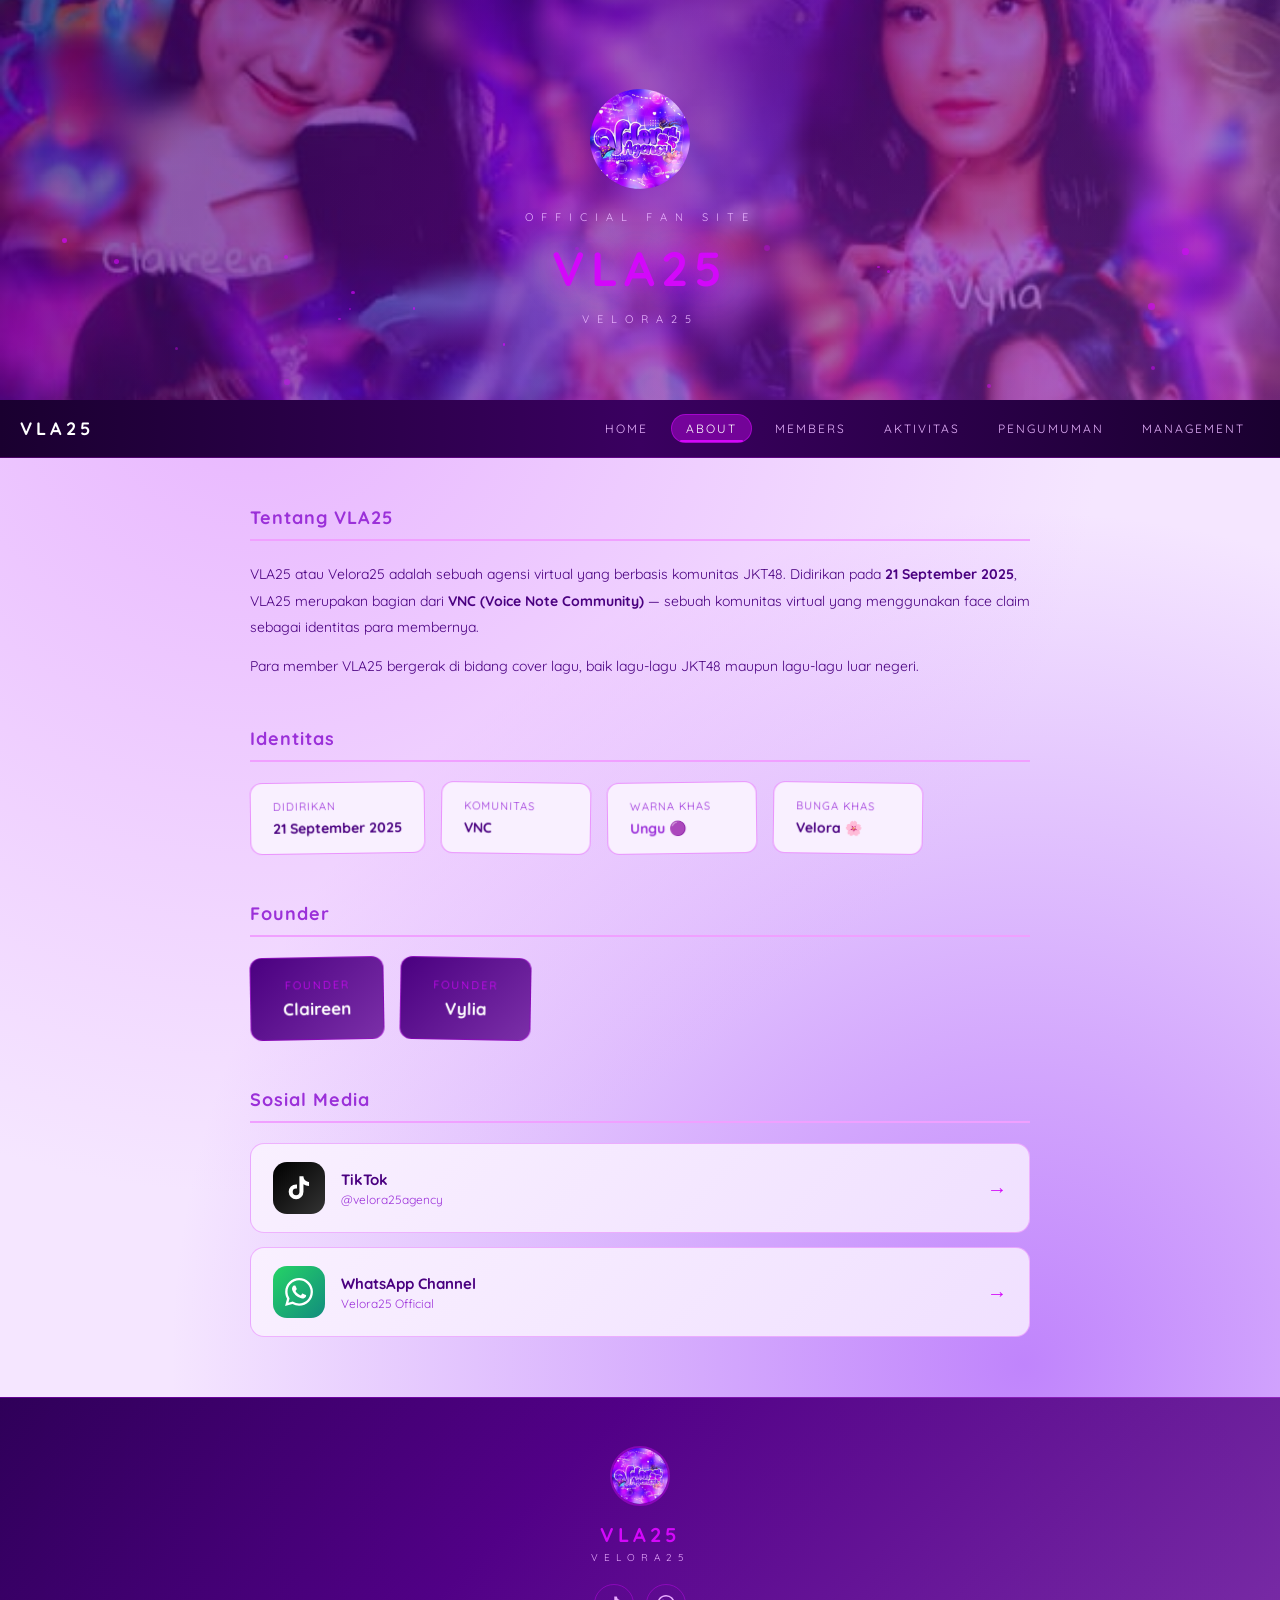
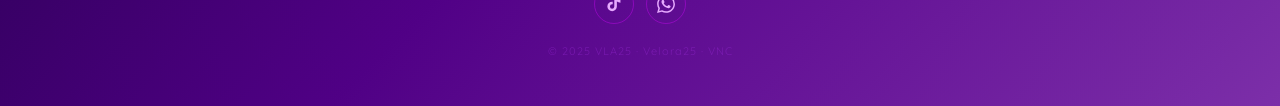
==== about.html @ 869cf531 "au ah" ====
<!DOCTYPE html>
<html lang="id">
<head>
  <title>About - VLA25</title>
  <meta name="viewport" content="width=device-width, initial-scale=1.0">
  <meta name="description" content="Tentang VLA25 (Velora25) — agensi virtual JKT48 yang berdiri sejak 21 September 2025 di bawah VNC (Voice Note Community).">
  <meta name="keywords" content="VLA25, Velora25, VNC, virtual agency, JKT48, fan site, cover lagu">
  <meta name="author" content="VLA25">
  <meta property="og:type" content="website">
  <meta property="og:site_name" content="VLA25">
  <meta property="og:title" content="About - VLA25">
  <meta property="og:description" content="Tentang VLA25 (Velora25) — agensi virtual JKT48 yang berdiri sejak 21 September 2025 di bawah VNC (Voice Note Community).">
  <meta property="og:url" content="https://velora25.netlify.app/about.html">
  <meta property="og:image" content="https://velora25.netlify.app/logo.jpeg">
  <meta name="twitter:card" content="summary">
  <meta name="twitter:title" content="About - VLA25">
  <meta name="twitter:description" content="Tentang VLA25 (Velora25) — agensi virtual JKT48 yang berdiri sejak 21 September 2025 di bawah VNC (Voice Note Community).">
  <meta name="twitter:image" content="https://velora25.netlify.app/logo.jpeg">
  <link rel="icon" type="image/jpeg" href="logo.jpeg">
  <link rel="apple-touch-icon" href="logo.jpeg">
  <link rel="preconnect" href="https://fonts.googleapis.com">
  <link href="https://fonts.googleapis.com/css2?family=Quicksand:wght@400;600;700&display=swap" rel="stylesheet">
  <link rel="stylesheet" href="animations.css">

  <style>
    *, *::before, *::after { box-sizing: border-box; margin: 0; padding: 0; }

    body {
      background-color: #f5e6ff;
      background-image:
        radial-gradient(circle at 20% 20%, #e8b4ff 0%, transparent 50%),
        radial-gradient(circle at 80% 80%, #c084fc 0%, transparent 50%);
      color: #4a0080;
      font-family: 'Quicksand', Arial, sans-serif;
      min-height: 100vh;
    }

    /* ══ HEADER ══ */
    .header {
      min-height: 400px;
      background: linear-gradient(135deg, #2d005799 0%, #4a008099 40%, #7b2fa899 100%), url('header-mobile.jpeg') center/cover no-repeat;
      text-align: center;
      display: flex;
      flex-direction: column;
      align-items: center;
      justify-content: center;
      padding: 60px 20px 40px;
      position: relative;
      overflow: hidden;
    }
    .header::before {
      content: '';
      position: absolute;
      top: -50%; left: -50%;
      width: 200%; height: 200%;
      background: radial-gradient(circle, #d308fa22 0%, transparent 60%);
      animation: shimmer 4s ease-in-out infinite;
      pointer-events: none;
    }
    @keyframes shimmer {
      0%, 100% { transform: translate(0, 0); }
      50%       { transform: translate(10%, 10%); }
    }
    .header-logo {
      width: 100px; height: 100px;
      border-radius: 50%;
      object-fit: cover;
      margin-bottom: 15px;
      animation: logoPulse 3s ease-in-out infinite;
      position: relative; z-index: 1;
    }
    @keyframes logoPulse {
      0%, 100% { transform: scale(1);     box-shadow: 0 0 0 0 #d308fa44; }
      50%       { transform: scale(1.06); box-shadow: 0 0 0 14px #d308fa00; }
    }
    .header .sub-judul {
      color: #e8b4ff;
      letter-spacing: 8px;
      font-size: 11px;
      margin: 6px 0;
      position: relative; z-index: 1;
    }
    .header h1 {
      color: #d308fa;
      letter-spacing: 6px;
      font-size: 48px;
      font-weight: 700;
      text-shadow: 0 0 20px #d308fa88, 0 0 40px #d308fa44;
      animation: titleGlow 2.5s ease-in-out infinite alternate;
      margin: 8px 0;
      position: relative; z-index: 1;
    }
    @keyframes titleGlow {
      from { text-shadow: 0 0 10px #d308fa66, 0 0 30px #d308fa33; }
      to   { text-shadow: 0 0 25px #d308facc, 0 0 60px #d308fa88; }
    }

    /* ══ NAVBAR ══ */
    .navbar {
      background: linear-gradient(90deg, #1a0030, #3a0060, #1a0030);
      display: flex;
      justify-content: center;
      padding: 0 20px;
      border-bottom: 1px solid #d308fa44;
      position: sticky;
      top: 0;
      z-index: 100;
    }
    .nav-inner {
      max-width: 1440px;
      width: 100%;
      display: flex;
      align-items: center;
      justify-content: space-between;
      padding: 14px 0;
    }
    .nav-brand {
      color: #ffffff;
      font-size: 18px;
      font-weight: 700;
      letter-spacing: 4px;
      text-decoration: none;
    }
    .nav-links {
      display: flex;
      gap: 8px;
      align-items: center;
    }
    .nav-links a {
      color: #e8b4ff;
      text-decoration: none;
      font-size: 12px;
      letter-spacing: 2px;
      text-transform: uppercase;
      padding: 6px 14px;
      border-radius: 20px;
      transition: all 0.3s;
      border: 1px solid transparent;
      position: relative;
    }
    .nav-links a::after {
      content: '';
      position: absolute;
      bottom: 0; left: 50%;
      width: 0; height: 2px;
      background: #d308fa;
      border-radius: 2px;
      transition: width 0.3s ease, left 0.3s ease;
    }
    .nav-links a:hover { color: #ffffff; background: #d308fa22; }
    .nav-links a:hover::after,
    .nav-links a.aktif::after { width: 80%; left: 10%; }
    .nav-links a.aktif {
      color: #ffffff;
      background: #d308fa66;
      border-color: #d308fa88;
    }
    .hamburger {
      display: none;
      background: none;
      border: none;
      cursor: pointer;
      padding: 4px;
    }
    .hamburger span {
      display: block;
      width: 24px; height: 2px;
      background: #e8b4ff;
      margin: 5px 0;
      transition: all 0.3s;
      border-radius: 2px;
    }
    .hamburger.terbuka span:nth-child(1) { transform: translateY(7px) rotate(45deg); }
    .hamburger.terbuka span:nth-child(2) { opacity: 0; transform: scaleX(0); }
    .hamburger.terbuka span:nth-child(3) { transform: translateY(-7px) rotate(-45deg); }

    /* ══ KONTEN ══ */
    .konten {
      max-width: 860px;
      margin: 48px auto;
      padding: 0 40px;
    }

    .section {
      margin-bottom: 48px;
    }

    .section h2 {
      color: #9b30d9;
      font-size: 18px;
      font-weight: 700;
      border-bottom: 2px solid #f0a0ff;
      padding-bottom: 10px;
      margin-bottom: 20px;
      letter-spacing: 1px;
    }

    .section p {
      line-height: 1.9;
      font-size: 14px;
      color: #4a0080;
      margin-bottom: 12px;
    }

    /* ── Info Box ── */
    .info-box {
      display: flex;
      gap: 16px;
      flex-wrap: wrap;
    }
    .info-item {
      background: #f9f0ff;
      border: 1px solid #d308fa66;
      border-radius: 12px;
      padding: 16px 22px;
      min-width: 150px;
      transition: transform 0.3s cubic-bezier(.22,.68,0,1.4), box-shadow 0.3s;
      will-change: transform;
    }
    .info-item:nth-child(odd)  { transform: rotate(-0.8deg); }
    .info-item:nth-child(even) { transform: rotate(0.8deg); }
    .info-item:hover {
      transform: rotate(0deg) scale(1.05) !important;
      box-shadow: 0 8px 24px #d308fa22;
    }
    .info-item .label {
      font-size: 11px;
      color: #9b30d9;
      letter-spacing: 1px;
      text-transform: uppercase;
      margin-bottom: 6px;
    }
    .info-item .value {
      font-size: 14px;
      color: #4a0080;
      font-weight: 700;
    }

    /* ── Founder ── */
    .founder-grid {
      display: flex;
      gap: 16px;
      flex-wrap: wrap;
    }
    .founder-card {
      background: linear-gradient(135deg, #4a0080, #7b2fa8);
      border: 1px solid #d308fa66;
      border-radius: 12px;
      padding: 20px 32px;
      text-align: center;
      color: #f0a0ff;
      transition: transform 0.3s cubic-bezier(.22,.68,0,1.4), box-shadow 0.3s;
      will-change: transform;
    }
    .founder-card:nth-child(odd)  { transform: rotate(-1deg); }
    .founder-card:nth-child(even) { transform: rotate(1deg); }
    .founder-card:hover {
      transform: rotate(0deg) scale(1.05) !important;
      box-shadow: 0 8px 28px #d308fa44;
    }
    .founder-card .jabatan {
      font-size: 11px;
      letter-spacing: 2px;
      text-transform: uppercase;
      color: #d308fa;
      margin-bottom: 6px;
    }
    .founder-card .nama {
      font-size: 17px;
      font-weight: 700;
      color: #fff;
    }

    /* ── Sosmed ── */
    .sosmed-box {
      display: flex;
      flex-direction: column;
      gap: 14px;
    }
    .sosmed-card {
      display: flex;
      align-items: center;
      gap: 16px;
      background: linear-gradient(135deg, #f9f0ff, #f0e0ff);
      border: 1px solid #d308fa44;
      border-radius: 14px;
      padding: 18px 22px;
      text-decoration: none;
      transition: transform 0.3s cubic-bezier(.22,.68,0,1.4),
                  border-color 0.3s, box-shadow 0.3s;
    }
    .sosmed-card:hover {
      transform: translateX(6px);
      border-color: #d308fa88;
      box-shadow: 0 6px 20px #d308fa22;
    }
    .sosmed-icon {
      width: 52px; height: 52px;
      border-radius: 14px;
      background: linear-gradient(135deg, #000, #333);
      display: flex; align-items: center; justify-content: center;
      color: #fff;
      flex-shrink: 0;
    }
    .sosmed-info { flex: 1; }
    .sosmed-nama {
      font-size: 15px;
      font-weight: 700;
      color: #4a0080;
      margin-bottom: 3px;
    }
    .sosmed-handle {
      font-size: 12px;
      color: #9b30d9;
    }
    .sosmed-arrow {
      font-size: 20px;
      color: #d308fa;
      font-weight: bold;
      transition: transform 0.3s ease;
    }
    .sosmed-card:hover .sosmed-arrow { transform: translateX(4px); }

    /* ══ FOOTER ══ */
    footer {
      background: linear-gradient(135deg, #2d0057 0%, #4a0080 40%, #7b2fa8 100%);
      text-align: center;
      padding: 48px 20px;
      margin-top: 60px;
      position: relative;
      overflow: hidden;
      border-top: 1px solid #d308fa44;
    }
    footer::before {
      content: '';
      position: absolute;
      top: -50%; left: -50%;
      width: 200%; height: 200%;
      background: radial-gradient(circle, #d308fa11 0%, transparent 60%);
      pointer-events: none;
    }
    .footer-logo {
      width: 60px; height: 60px;
      border-radius: 50%;
      object-fit: cover;
      margin-bottom: 12px;
      border: 2px solid #d308fa66;
    }
    .footer-nama { color: #d308fa; font-size: 20px; font-weight: 700; letter-spacing: 4px; margin-bottom: 4px; }
    .footer-sub  { color: #e8b4ff; font-size: 10px; letter-spacing: 6px; margin-bottom: 20px; }
    .footer-sosmed { display: flex; justify-content: center; gap: 12px; margin-bottom: 20px; }
    .footer-sosmed a {
      display: flex; align-items: center; justify-content: center;
      width: 40px; height: 40px;
      border-radius: 50%;
      border: 1px solid #d308fa66;
      color: #e8b4ff;
      text-decoration: none;
      transition: all 0.3s;
    }
    .footer-sosmed a:hover {
      background: #d308fa33;
      border-color: #d308fa;
      color: #fff;
      transform: translateY(-3px);
    }
    .footer-copy { color: #9b30d966; font-size: 11px; letter-spacing: 1px; }

    /* ══ MOBILE ══ */
    @media (max-width: 768px) {
      .header { width: 100vw !important; height: 100vw !important; min-height: unset !important; max-height: 100vw !important; overflow: hidden !important; box-sizing: border-box !important; padding: 12px 16px !important; }
      .header img[src="logo.jpeg"] { width: 55px !important; height: 55px !important; margin-bottom: 4px !important; }
      .header h1 { font-size: 22px !important; letter-spacing: 3px !important; margin: 2px 0 !important; }
      .header .sub-judul { font-size: 8px !important; letter-spacing: 4px !important; margin: 2px 0 !important; }
      .header a { font-size: 10px !important; margin-bottom: 4px !important; }
      .header h1 { font-size: 36px; }
      .hamburger { display: block; }
      .nav-links {
        display: none;
        flex-direction: column;
        gap: 0;
        width: 100%;
        max-height: 0;
        overflow: hidden;
        opacity: 0;
        transition: max-height 0.35s cubic-bezier(.4,0,.2,1), opacity 0.3s;
      }
      .nav-links.aktif { display: flex; max-height: 400px; opacity: 1; }
      .nav-links a {
        border-radius: 0;
        border-bottom: 1px solid #d308fa22;
        padding: 12px 20px;
        width: 100%;
        text-align: center;
      }
      .nav-inner { flex-wrap: wrap; }
      .konten { padding: 0 20px; margin: 28px auto; }
      .info-item { min-width: calc(50% - 10px); transform: none !important; }
      .founder-card { flex: 1; min-width: 120px; transform: none !important; }
      .section h2 { font-size: 15px; }
      .section p  { font-size: 13px; }
      .sosmed-card { padding: 14px 16px; gap: 12px; }
      .sosmed-icon { width: 44px; height: 44px; border-radius: 12px; }
      .sosmed-nama { font-size: 14px; }
    }
  </style>
</head>
<body>

  <!-- HEADER -->
  <div class="header">
    <img src="logo.jpeg" alt="Logo VLA25" class="header-logo">
    <p class="sub-judul">OFFICIAL FAN SITE</p>
    <h1>VLA25</h1>
    <p class="sub-judul">VELORA25</p>
  </div>

  <!-- NAVBAR -->
  <nav class="navbar">
    <div class="nav-inner">
      <a href="index.html" class="nav-brand">VLA25</a>
      <button class="hamburger" aria-label="Menu" id="hamburger">
        <span></span><span></span><span></span>
      </button>
      <div class="nav-links" id="nav-links">
        <a href="index.html">Home</a>
        <a href="about.html">About</a>
        <a href="members.html">Members</a>
        <a href="aktivitas.html">Aktivitas</a>
        <a href="pengumuman.html">Pengumuman</a>
        <a href="management.html">Management</a>
      </div>
    </div>
  </nav>

  <!-- KONTEN -->
  <div class="konten">

    <div class="section">
      <h2>Tentang VLA25</h2>
      <p>
        VLA25 atau Velora25 adalah sebuah agensi virtual yang berbasis komunitas JKT48.
        Didirikan pada <strong>21 September 2025</strong>, VLA25 merupakan bagian dari
        <strong>VNC (Voice Note Community)</strong> — sebuah komunitas virtual yang
        menggunakan face claim sebagai identitas para membernya.
      </p>
      <p>
        Para member VLA25 bergerak di bidang cover lagu, baik lagu-lagu JKT48
        maupun lagu-lagu luar negeri.
      </p>
    </div>

    <div class="section">
      <h2>Identitas</h2>
      <div class="info-box reveal-group">
        <div class="info-item reveal">
          <div class="label">Didirikan</div>
          <div class="value">21 September 2025</div>
        </div>
        <div class="info-item reveal">
          <div class="label">Komunitas</div>
          <div class="value">VNC</div>
        </div>
        <div class="info-item reveal">
          <div class="label">Warna Khas</div>
          <div class="value" style="color:#9b30d9;">Ungu 🟣</div>
        </div>
        <div class="info-item reveal">
          <div class="label">Bunga Khas</div>
          <div class="value">Velora 🌸</div>
        </div>
      </div>
    </div>

    <div class="section">
      <h2>Founder</h2>
      <div class="founder-grid reveal-group">
        <div class="founder-card reveal">
          <div class="jabatan">Founder</div>
          <div class="nama">Claireen</div>
        </div>
        <div class="founder-card reveal">
          <div class="jabatan">Founder</div>
          <div class="nama">Vylia</div>
        </div>
      </div>
    </div>

    <div class="section">
      <h2>Sosial Media</h2>
      <div class="sosmed-box reveal-group">
        <a href="https://www.tiktok.com/@velora25agency?is_from_webapp=1&sender_device=pc" target="_blank" class="sosmed-card reveal">
          <div class="sosmed-icon">
            <svg width="28" height="28" viewBox="0 0 24 24" fill="currentColor">
              <path d="M19.59 6.69a4.83 4.83 0 01-3.77-4.25V2h-3.45v13.67a2.89 2.89 0 01-2.88 2.5 2.89 2.89 0 01-2.89-2.89 2.89 2.89 0 012.89-2.89c.28 0 .54.04.79.1V9.01a6.33 6.33 0 00-.79-.05 6.34 6.34 0 00-6.34 6.34 6.34 6.34 0 006.34 6.34 6.34 6.34 0 006.33-6.34V8.69a8.18 8.18 0 004.78 1.52V6.75a4.85 4.85 0 01-1.01-.06z"/>
            </svg>
          </div>
          <div class="sosmed-info">
            <div class="sosmed-nama">TikTok</div>
            <div class="sosmed-handle">@velora25agency</div>
          </div>
          <div class="sosmed-arrow">→</div>
        </a>
        <a href="https://whatsapp.com/channel/0029Vb6IoDd2ER6mPn09Jt2e" target="_blank" class="sosmed-card reveal">
          <div class="sosmed-icon" style="background: linear-gradient(135deg, #25d366, #128c7e);">
            <svg width="28" height="28" viewBox="0 0 24 24" fill="currentColor">
              <path d="M17.472 14.382c-.297-.149-1.758-.867-2.03-.967-.273-.099-.471-.148-.67.15-.197.297-.767.966-.94 1.164-.173.199-.347.223-.644.075-.297-.15-1.255-.463-2.39-1.475-.883-.788-1.48-1.761-1.653-2.059-.173-.297-.018-.458.13-.606.134-.133.298-.347.446-.52.149-.174.198-.298.298-.497.099-.198.05-.371-.025-.52-.075-.149-.669-1.612-.916-2.207-.242-.579-.487-.5-.669-.51-.173-.008-.371-.01-.57-.01-.198 0-.52.074-.792.372-.272.297-1.04 1.016-1.04 2.479 0 1.462 1.065 2.875 1.213 3.074.149.198 2.096 3.2 5.077 4.487.709.306 1.262.489 1.694.625.712.227 1.36.195 1.871.118.571-.085 1.758-.719 2.006-1.413.248-.694.248-1.289.173-1.413-.074-.124-.272-.198-.57-.347m-5.421 7.403h-.004a9.87 9.87 0 01-5.031-1.378l-.361-.214-3.741.982.998-3.648-.235-.374a9.86 9.86 0 01-1.51-5.26c.001-5.45 4.436-9.884 9.888-9.884 2.64 0 5.122 1.03 6.988 2.898a9.825 9.825 0 012.893 6.994c-.003 5.45-4.437 9.884-9.885 9.884m8.413-18.297A11.815 11.815 0 0012.05 0C5.495 0 .16 5.335.157 11.892c0 2.096.547 4.142 1.588 5.945L.057 24l6.305-1.654a11.882 11.882 0 005.683 1.448h.005c6.554 0 11.89-5.335 11.893-11.893a11.821 11.821 0 00-3.48-8.413Z"/>
            </svg>
          </div>
          <div class="sosmed-info">
            <div class="sosmed-nama">WhatsApp Channel</div>
            <div class="sosmed-handle">Velora25 Official</div>
          </div>
          <div class="sosmed-arrow">→</div>
        </a>
      </div>
    </div>

  </div>

  <!-- FOOTER -->
  <footer>
    <img src="logo.jpeg" alt="Logo VLA25" class="footer-logo">
    <div class="footer-nama">VLA25</div>
    <div class="footer-sub">VELORA25</div>
    <div class="footer-sosmed">
      <a href="https://www.tiktok.com/@velora25agency" target="_blank" title="TikTok">
        <svg width="18" height="18" viewBox="0 0 24 24" fill="currentColor">
          <path d="M19.59 6.69a4.83 4.83 0 01-3.77-4.25V2h-3.45v13.67a2.89 2.89 0 01-2.88 2.5 2.89 2.89 0 01-2.89-2.89 2.89 2.89 0 012.89-2.89c.28 0 .54.04.79.1V9.01a6.33 6.33 0 00-.79-.05 6.34 6.34 0 00-6.34 6.34 6.34 6.34 0 006.34 6.34 6.34 6.34 0 006.33-6.34V8.69a8.18 8.18 0 004.78 1.52V6.75a4.85 4.85 0 01-1.01-.06z"/>
        </svg>
      </a>
      <a href="https://whatsapp.com/channel/0029Vb6IoDd2ER6mPn09Jt2e" target="_blank" title="WhatsApp">
        <svg width="18" height="18" viewBox="0 0 24 24" fill="currentColor">
          <path d="M17.472 14.382c-.297-.149-1.758-.867-2.03-.967-.273-.099-.471-.148-.67.15-.197.297-.767.966-.94 1.164-.173.199-.347.223-.644.075-.297-.15-1.255-.463-2.39-1.475-.883-.788-1.48-1.761-1.653-2.059-.173-.297-.018-.458.13-.606.134-.133.298-.347.446-.52.149-.174.198-.298.298-.497.099-.198.05-.371-.025-.52-.075-.149-.669-1.612-.916-2.207-.242-.579-.487-.5-.669-.51-.173-.008-.371-.01-.57-.01-.198 0-.52.074-.792.372-.272.297-1.04 1.016-1.04 2.479 0 1.462 1.065 2.875 1.213 3.074.149.198 2.096 3.2 5.077 4.487.709.306 1.262.489 1.694.625.712.227 1.36.195 1.871.118.571-.085 1.758-.719 2.006-1.413.248-.694.248-1.289.173-1.413-.074-.124-.272-.198-.57-.347m-5.421 7.403h-.004a9.87 9.87 0 01-5.031-1.378l-.361-.214-3.741.982.998-3.648-.235-.374a9.86 9.86 0 01-1.51-5.26c.001-5.45 4.436-9.884 9.888-9.884 2.64 0 5.122 1.03 6.988 2.898a9.825 9.825 0 012.893 6.994c-.003 5.45-4.437 9.884-9.885 9.884m8.413-18.297A11.815 11.815 0 0012.05 0C5.495 0 .16 5.335.157 11.892c0 2.096.547 4.142 1.588 5.945L.057 24l6.305-1.654a11.882 11.882 0 005.683 1.448h.005c6.554 0 11.89-5.335 11.893-11.893a11.821 11.821 0 00-3.48-8.413Z"/>
        </svg>
      </a>
    </div>
    <div class="footer-copy">© 2025 VLA25 · Velora25 · VNC</div>
  </footer>

  <script src="animations.js"></script>
</body>
</html>
---- animations.css ----
/* =============================================
   VLA25 — ANIMATIONS.CSS
   Semua animasi terpusat di sini
   ============================================= */

/* ── PAGE TRANSITION ── */
body {
  animation: pageFadeIn 0.4s ease both;
}
@keyframes pageFadeIn {
  from { opacity: 0; transform: translateY(8px); }
  to   { opacity: 1; transform: translateY(0); }
}
body.page-exit {
  animation: pageFadeOut 0.25s ease forwards;
  pointer-events: none;
}
@keyframes pageFadeOut {
  from { opacity: 1; transform: translateY(0); }
  to   { opacity: 0; transform: translateY(-8px); }
}

/* ── HEADER: LOGO PULSE + TITLE GLOW ── */
.header-logo {
  animation: logoPulse 3s ease-in-out infinite;
  transform-origin: center;
}
@keyframes logoPulse {
  0%, 100% { transform: scale(1);      box-shadow: 0 0 0 0 #d308fa44; }
  50%       { transform: scale(1.06);  box-shadow: 0 0 0 14px #d308fa00; }
}

.header h1 {
  animation: titleGlow 2.5s ease-in-out infinite alternate;
}
@keyframes titleGlow {
  from { text-shadow: 0 0 10px #d308fa66, 0 0 30px #d308fa33; }
  to   { text-shadow: 0 0 25px #d308facc, 0 0 60px #d308fa88, 0 0 90px #d308fa44; }
}

/* ── FLOATING PARTICLES DI HEADER ── */
.particle {
  position: absolute;
  border-radius: 50%;
  background: #d308fa;
  pointer-events: none;
  opacity: 0;
  animation: floatParticle linear infinite;
}
@keyframes floatParticle {
  0%   { opacity: 0;    transform: translateY(0)      scale(0.5); }
  10%  { opacity: 0.6; }
  90%  { opacity: 0.3; }
  100% { opacity: 0;    transform: translateY(-120px) scale(1.2); }
}

/* ── SCROLL-TRIGGERED FADE IN (via IntersectionObserver) ── */
.reveal {
  opacity: 0;
  transform: translateY(28px);
  transition: opacity 0.55s cubic-bezier(.22,.68,0,1.2),
              transform 0.55s cubic-bezier(.22,.68,0,1.2);
}
.reveal.visible {
  opacity: 1;
  transform: translateY(0);
}
/* Stagger untuk anak-anak dalam .reveal-group */
.reveal-group .reveal:nth-child(1)  { transition-delay: 0.00s; }
.reveal-group .reveal:nth-child(2)  { transition-delay: 0.07s; }
.reveal-group .reveal:nth-child(3)  { transition-delay: 0.14s; }
.reveal-group .reveal:nth-child(4)  { transition-delay: 0.21s; }
.reveal-group .reveal:nth-child(5)  { transition-delay: 0.28s; }
.reveal-group .reveal:nth-child(6)  { transition-delay: 0.35s; }
.reveal-group .reveal:nth-child(7)  { transition-delay: 0.42s; }
.reveal-group .reveal:nth-child(8)  { transition-delay: 0.49s; }
.reveal-group .reveal:nth-child(9)  { transition-delay: 0.56s; }
.reveal-group .reveal:nth-child(10) { transition-delay: 0.63s; }
.reveal-group .reveal:nth-child(n+11) { transition-delay: 0.70s; }

/* ── NAVBAR LINK UNDERLINE SLIDE ── */
.nav-links a {
  position: relative;
}
.nav-links a::after {
  content: '';
  position: absolute;
  bottom: 0; left: 50%;
  width: 0; height: 2px;
  background: #d308fa;
  border-radius: 2px;
  transition: width 0.3s ease, left 0.3s ease;
}
.nav-links a:hover::after,
.nav-links a.aktif::after {
  width: 80%; left: 10%;
}

/* ── HAMBURGER → X TRANSFORM ── */
.hamburger.terbuka span:nth-child(1) {
  transform: translateY(7px) rotate(45deg);
}
.hamburger.terbuka span:nth-child(2) {
  opacity: 0; transform: scaleX(0);
}
.hamburger.terbuka span:nth-child(3) {
  transform: translateY(-7px) rotate(-45deg);
}

/* ── MOBILE NAV SLIDE DOWN ── */
.nav-links {
  transition: max-height 0.35s cubic-bezier(.4,0,.2,1),
              opacity 0.3s ease;
}
@media (max-width: 600px) {
  .nav-links {
    max-height: 0;
    overflow: hidden;
    opacity: 0;
    display: flex !important; /* override display:none */
  }
  .nav-links.aktif {
    max-height: 400px;
    opacity: 1;
  }
}

/* ── RIPPLE EFFECT PADA TOMBOL ── */
.tombol, .tombol-more, .filter-btn {
  position: relative;
  overflow: hidden;
}
.ripple {
  position: absolute;
  border-radius: 50%;
  background: rgba(255,255,255,0.35);
  transform: scale(0);
  animation: rippleAnim 0.55s linear;
  pointer-events: none;
}
@keyframes rippleAnim {
  to { transform: scale(4); opacity: 0; }
}

/* ── KARTU HOVER LIFT (lebih mulus) ── */
.kartu, .kartu-mgmt, .kartu-pengumuman,
.kartu-spotlight, .polaroid, .stat-box,
.founder-card, .info-item {
  transition: transform 0.3s cubic-bezier(.22,.68,0,1.4),
              box-shadow 0.3s ease;
  will-change: transform;
}

/* ── STATS COUNTER NUMBER ── */
.stat-num {
  transition: color 0.3s ease;
}

/* ── PROFIL BOX ENTRANCE ── */
.profil-box {
  animation: profilEntrance 0.5s cubic-bezier(.22,.68,0,1.2) both;
}
@keyframes profilEntrance {
  from { opacity: 0; transform: scale(0.94) translateY(20px); }
  to   { opacity: 1; transform: scale(1) translateY(0); }
}

/* ── FOTO PROFIL REVEAL ── */
.foto-placeholder img, .foto-placeholder {
  transition: transform 0.4s cubic-bezier(.22,.68,0,1.4);
}
.foto-placeholder:hover img,
.foto-placeholder:hover {
  transform: scale(1.07);
}

/* ── BADGE SHIMMER ── */
.badge {
  background: linear-gradient(90deg, #4a0080, #7b30c8, #4a0080);
  background-size: 200% auto;
  animation: badgeShimmer 2.5s linear infinite;
}
@keyframes badgeShimmer {
  from { background-position: 0% center; }
  to   { background-position: 200% center; }
}

/* ── POLAROID WIGGLE ON HOVER ── */
.polaroid:hover {
  animation: polaroidWiggle 0.3s ease;
}
@keyframes polaroidWiggle {
  0%   { transform: rotate(0deg) scale(1.05); }
  25%  { transform: rotate(-1.5deg) scale(1.05); }
  75%  { transform: rotate(1.5deg) scale(1.05); }
  100% { transform: rotate(0deg) scale(1.05); }
}

/* ── PENGUMUMAN KARTU SLIDE IN ── */
.kartu-pengumuman {
  transition: transform 0.35s cubic-bezier(.22,.68,0,1.4),
              box-shadow 0.3s ease,
              border-color 0.3s ease;
}
.kartu-pengumuman:hover {
  border-color: #d308fa88 !important;
}

/* ── TOMBOL MORE PULSE ── */
.tombol-more {
  animation: tombolPulse 2s ease-in-out infinite;
}
@keyframes tombolPulse {
  0%, 100% { box-shadow: 0 4px 15px #d308fa33; }
  50%       { box-shadow: 0 4px 25px #d308fa77; }
}
.tombol-more:hover {
  animation: none;
  transform: translateY(-2px);
  box-shadow: 0 8px 25px #d308fa66 !important;
}

/* ── SHIMMER HEADER LEBIH KUAT ── */
.header::after {
  content: '';
  position: absolute;
  top: 0; left: -100%;
  width: 60%; height: 100%;
  background: linear-gradient(90deg, transparent, #ffffff0a, transparent);
  animation: headerSweep 4s ease-in-out infinite;
  pointer-events: none;
}
@keyframes headerSweep {
  0%   { left: -60%; }
  100% { left: 160%; }
}

/* ── GARIS HIERARKI MANAGEMENT ANIMATE ── */
.garis {
  animation: garisGrow 0.6s ease both;
  transform-origin: top;
}
@keyframes garisGrow {
  from { transform: scaleY(0); }
  to   { transform: scaleY(1); }
}

/* ── SEARCH INPUT FOCUS GLOW ── */
.search-input:focus {
  box-shadow: 0 0 0 3px #d308fa33, 0 0 15px #d308fa22 !important;
  transform: scaleX(1.01);
}

/* ── FILTER BTN BOUNCE ── */
.filter-btn.aktif {
  animation: filterPop 0.3s cubic-bezier(.22,.68,0,1.4);
}
@keyframes filterPop {
  from { transform: scale(0.9); }
  to   { transform: scale(1); }
}

/* ── REDUCE MOTION (AKSESIBILITAS) ── */
@media (prefers-reduced-motion: reduce) {
  *, *::before, *::after {
    animation-duration: 0.01ms !important;
    transition-duration: 0.01ms !important;
  }
}

/* ── HEADER BANNER FOTO ── */
.header {
  background-image:
    linear-gradient(135deg, #2d005799 0%, #4a008099 40%, #7b2fa899 100%),
    url('banner-mobile.jpg');
  background-size: cover;
  background-position: center;
  background-repeat: no-repeat;
}
@media (min-width: 601px) {
  .header {
    background-image:
      linear-gradient(135deg, #2d005799 0%, #4a008099 40%, #7b2fa899 100%),
      url('banner.jpg');
    background-size: cover;
    background-position: center;
    background-repeat: no-repeat;
  }
}

/* ── LOADING SKELETON (PULSE) ── */
.skeleton {
  background: #e8d5f5;
  border-radius: 12px;
  position: relative;
  overflow: hidden;
  animation: skeletonPulse 1.4s ease-in-out infinite;
}
.skeleton.circle { border-radius: 50%; }
.skeleton.teks-panjang { height: 14px; width: 70%; border-radius: 8px; }
.skeleton.teks-pendek { height: 12px; width: 40%; border-radius: 8px; }
@keyframes skeletonPulse {
  0%, 100% { opacity: 1; }
  50% { opacity: 0.35; }
}
.skeleton:nth-child(2) { animation-delay: 0.15s; }
.skeleton:nth-child(3) { animation-delay: 0.30s; }
.skeleton:nth-child(4) { animation-delay: 0.45s; }
.skeleton:nth-child(5) { animation-delay: 0.60s; }
.skeleton:nth-child(6) { animation-delay: 0.75s; }

/* ── FOOTER ── */
.footer {
  background: linear-gradient(135deg, #2d0057 0%, #4a0080 40%, #7b2fa8 100%);
  text-align: center;
  padding: 40px 20px;
  margin-top: 60px;
  position: relative;
  overflow: hidden;
  border-top: 1px solid #d308fa44;
}
.footer::before {
  content: '';
  position: absolute;
  top: -50%; left: -50%;
  width: 200%; height: 200%;
  background: radial-gradient(circle, #d308fa11 0%, transparent 60%);
  pointer-events: none;
}
.footer-logo {
  width: 60px;
  height: 60px;
  border-radius: 50%;
  object-fit: cover;
  margin-bottom: 12px;
  border: 2px solid #d308fa66;
}
.footer-nama {
  color: #d308fa;
  font-size: 20px;
  font-weight: 700;
  letter-spacing: 4px;
  margin-bottom: 4px;
}
.footer-sub {
  color: #e8b4ff;
  font-size: 10px;
  letter-spacing: 6px;
  margin-bottom: 20px;
}
.footer-sosmed {
  display: flex;
  justify-content: center;
  gap: 12px;
  margin-bottom: 20px;
}
.footer-sosmed a {
  display: flex;
  align-items: center;
  justify-content: center;
  width: 40px;
  height: 40px;
  border-radius: 50%;
  border: 1px solid #d308fa66;
  color: #e8b4ff;
  text-decoration: none;
  font-size: 18px;
  transition: all 0.3s;
}
.footer-sosmed a:hover {
  background: #d308fa33;
  border-color: #d308fa;
  color: #fff;
  transform: translateY(-3px);
}
.footer-copy {
  color: #9b30d966;
  font-size: 11px;
  letter-spacing: 1px;
}
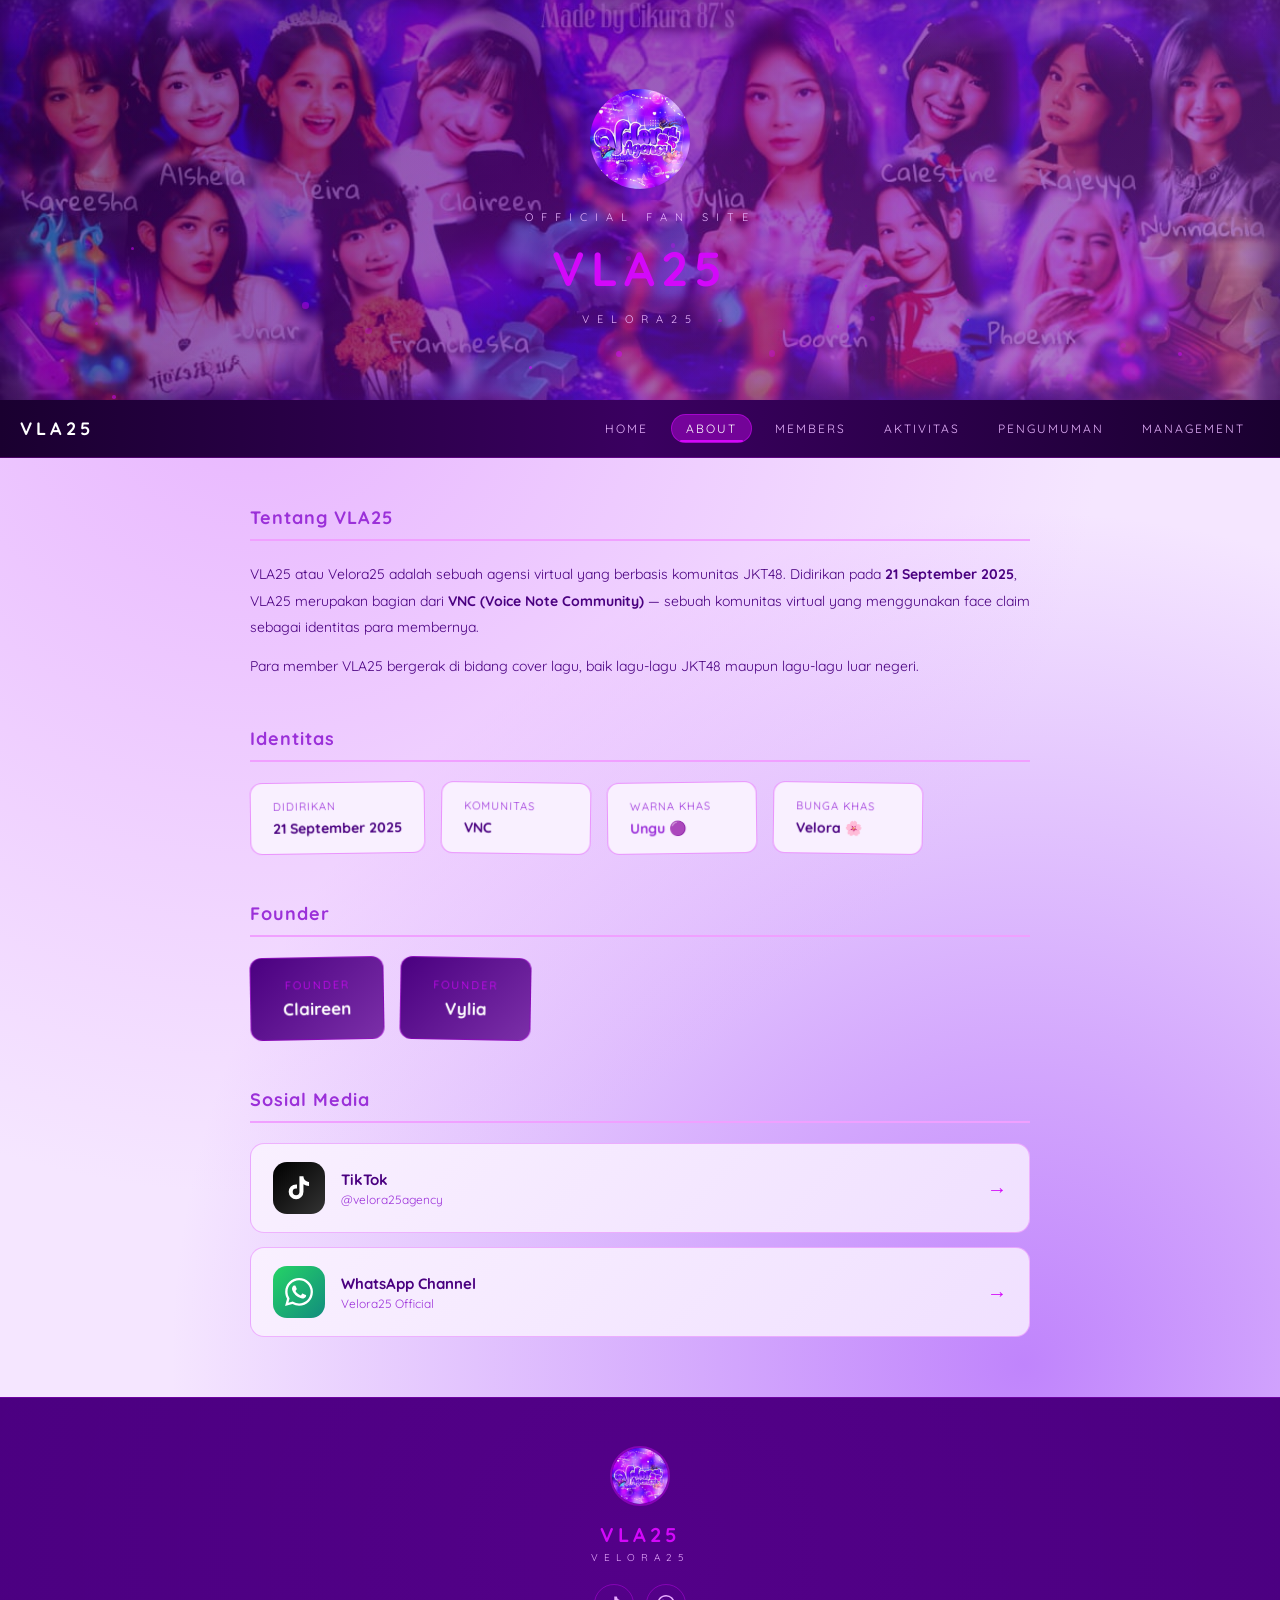
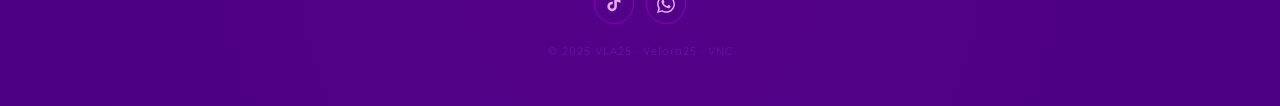
==== commit 0dced98a: "fix bug part 9999" ====
--- a/about.html
+++ b/about.html
@@ -37,8 +37,8 @@
 
     /* ══ HEADER ══ */
     .header {
-      min-height: 400px;
-      background: linear-gradient(135deg, #2d005799 0%, #4a008099 40%, #7b2fa899 100%), url('header-mobile.jpeg') center/cover no-repeat;
+      height: 400px;
+      background-color: #4a0080;
       text-align: center;
       display: flex;
       flex-direction: column;
@@ -323,7 +323,7 @@
 
     /* ══ FOOTER ══ */
     footer {
-      background: linear-gradient(135deg, #2d0057 0%, #4a0080 40%, #7b2fa8 100%);
+      background-color: #4a0080;
       text-align: center;
       padding: 48px 20px;
       margin-top: 60px;
@@ -368,11 +368,6 @@
 
     /* ══ MOBILE ══ */
     @media (max-width: 768px) {
-      .header { width: 100vw !important; height: 100vw !important; min-height: unset !important; max-height: 100vw !important; overflow: hidden !important; box-sizing: border-box !important; padding: 12px 16px !important; }
-      .header img[src="logo.jpeg"] { width: 55px !important; height: 55px !important; margin-bottom: 4px !important; }
-      .header h1 { font-size: 22px !important; letter-spacing: 3px !important; margin: 2px 0 !important; }
-      .header .sub-judul { font-size: 8px !important; letter-spacing: 4px !important; margin: 2px 0 !important; }
-      .header a { font-size: 10px !important; margin-bottom: 4px !important; }
       .header h1 { font-size: 36px; }
       .hamburger { display: block; }
       .nav-links {
--- a/animations.css
+++ b/animations.css
@@ -272,7 +272,7 @@
 .header {
   background-image:
     linear-gradient(135deg, #2d005799 0%, #4a008099 40%, #7b2fa899 100%),
-    url('banner-mobile.jpg');
+    url('header-mobile.jpeg');
   background-size: cover;
   background-position: center;
   background-repeat: no-repeat;
@@ -281,7 +281,7 @@
   .header {
     background-image:
       linear-gradient(135deg, #2d005799 0%, #4a008099 40%, #7b2fa899 100%),
-      url('banner.jpg');
+      url('header-dekstop.jpeg');
     background-size: cover;
     background-position: center;
     background-repeat: no-repeat;
@@ -377,4 +377,4 @@
   color: #9b30d966;
   font-size: 11px;
   letter-spacing: 1px;
-}
+}
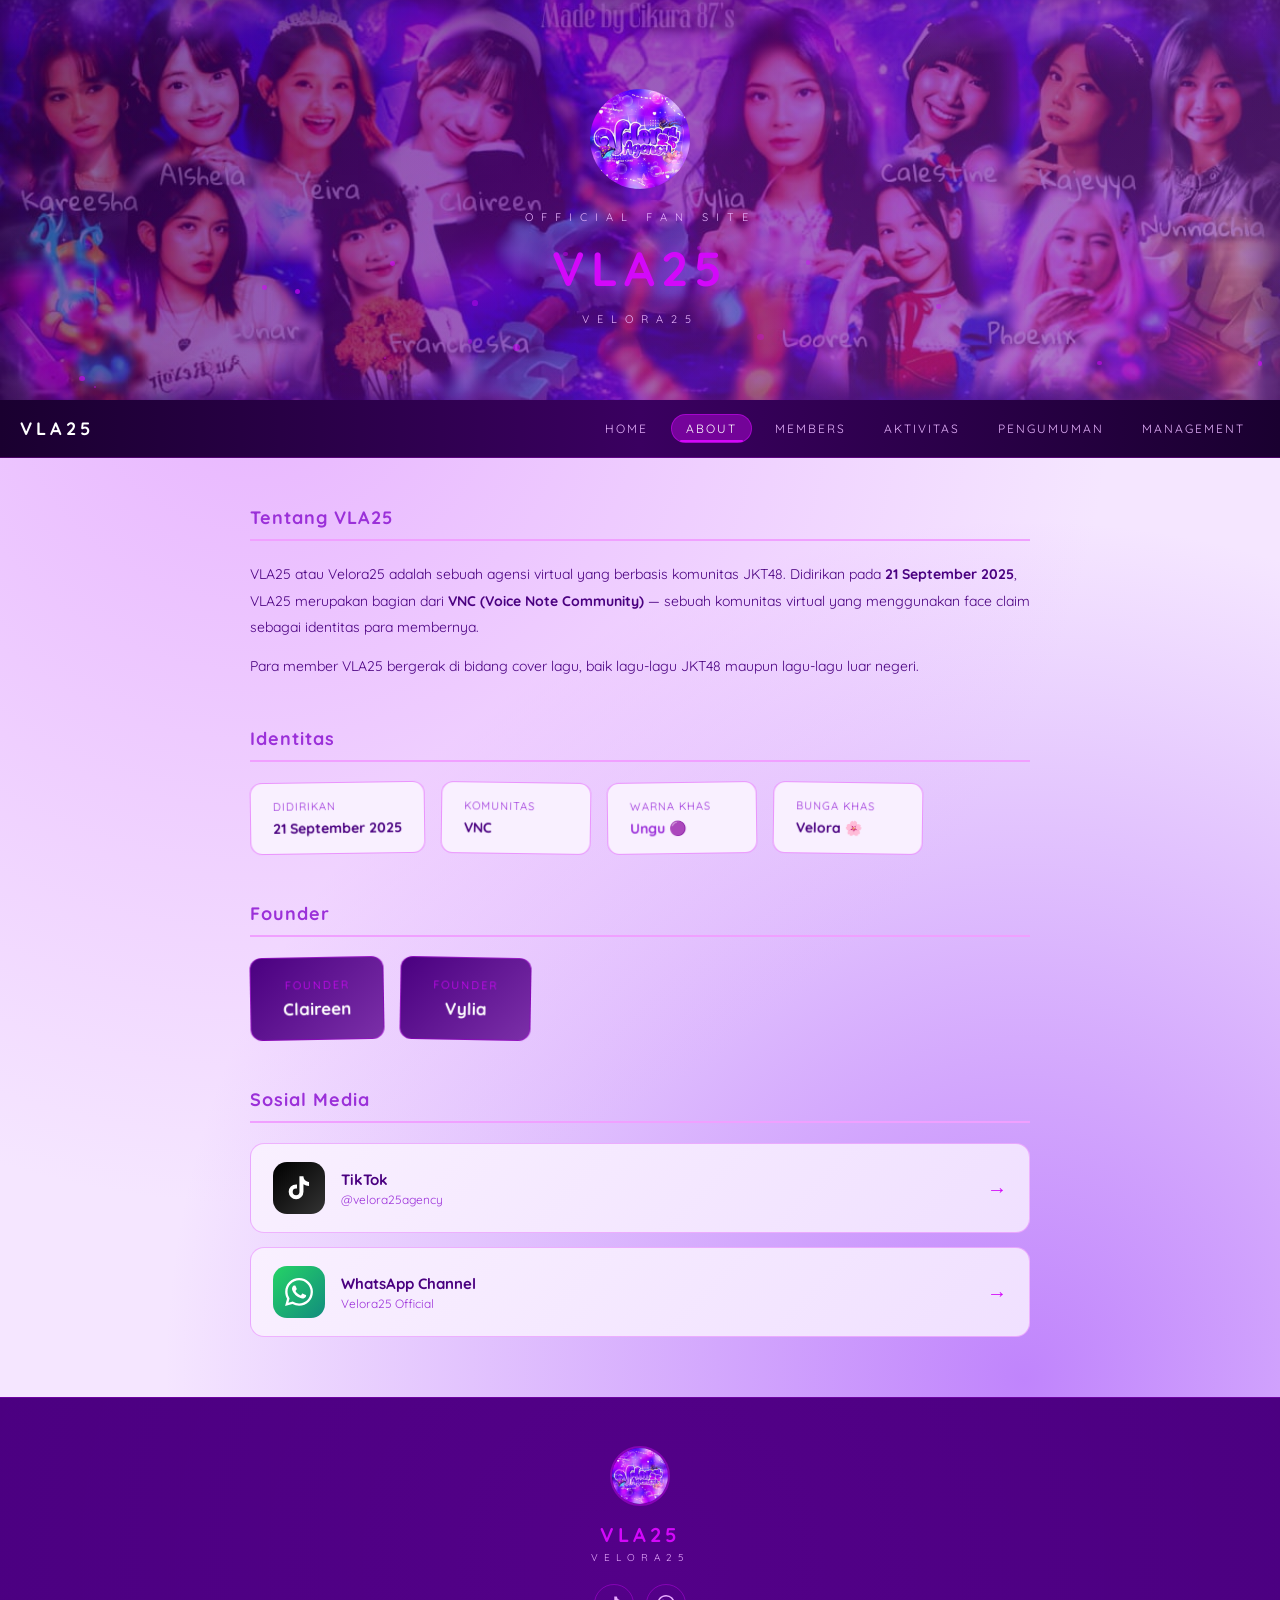
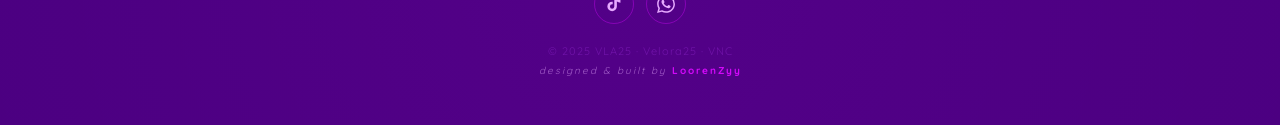
==== commit e0d96535: "jujjjj" ====
--- a/about.html
+++ b/about.html
@@ -531,6 +531,7 @@
       </a>
     </div>
     <div class="footer-copy">© 2025 VLA25 · Velora25 · VNC</div>
+  <p style="color: #e8b4ff88; font-size: 10px; letter-spacing: 2px; margin: 6px 0 0; font-style: italic;">designed & built by <span style="color: #d308fa; font-weight: 700; font-style: normal; letter-spacing: 2px;">LoorenZyy</span></p>
   </footer>
 
   <script src="animations.js"></script>
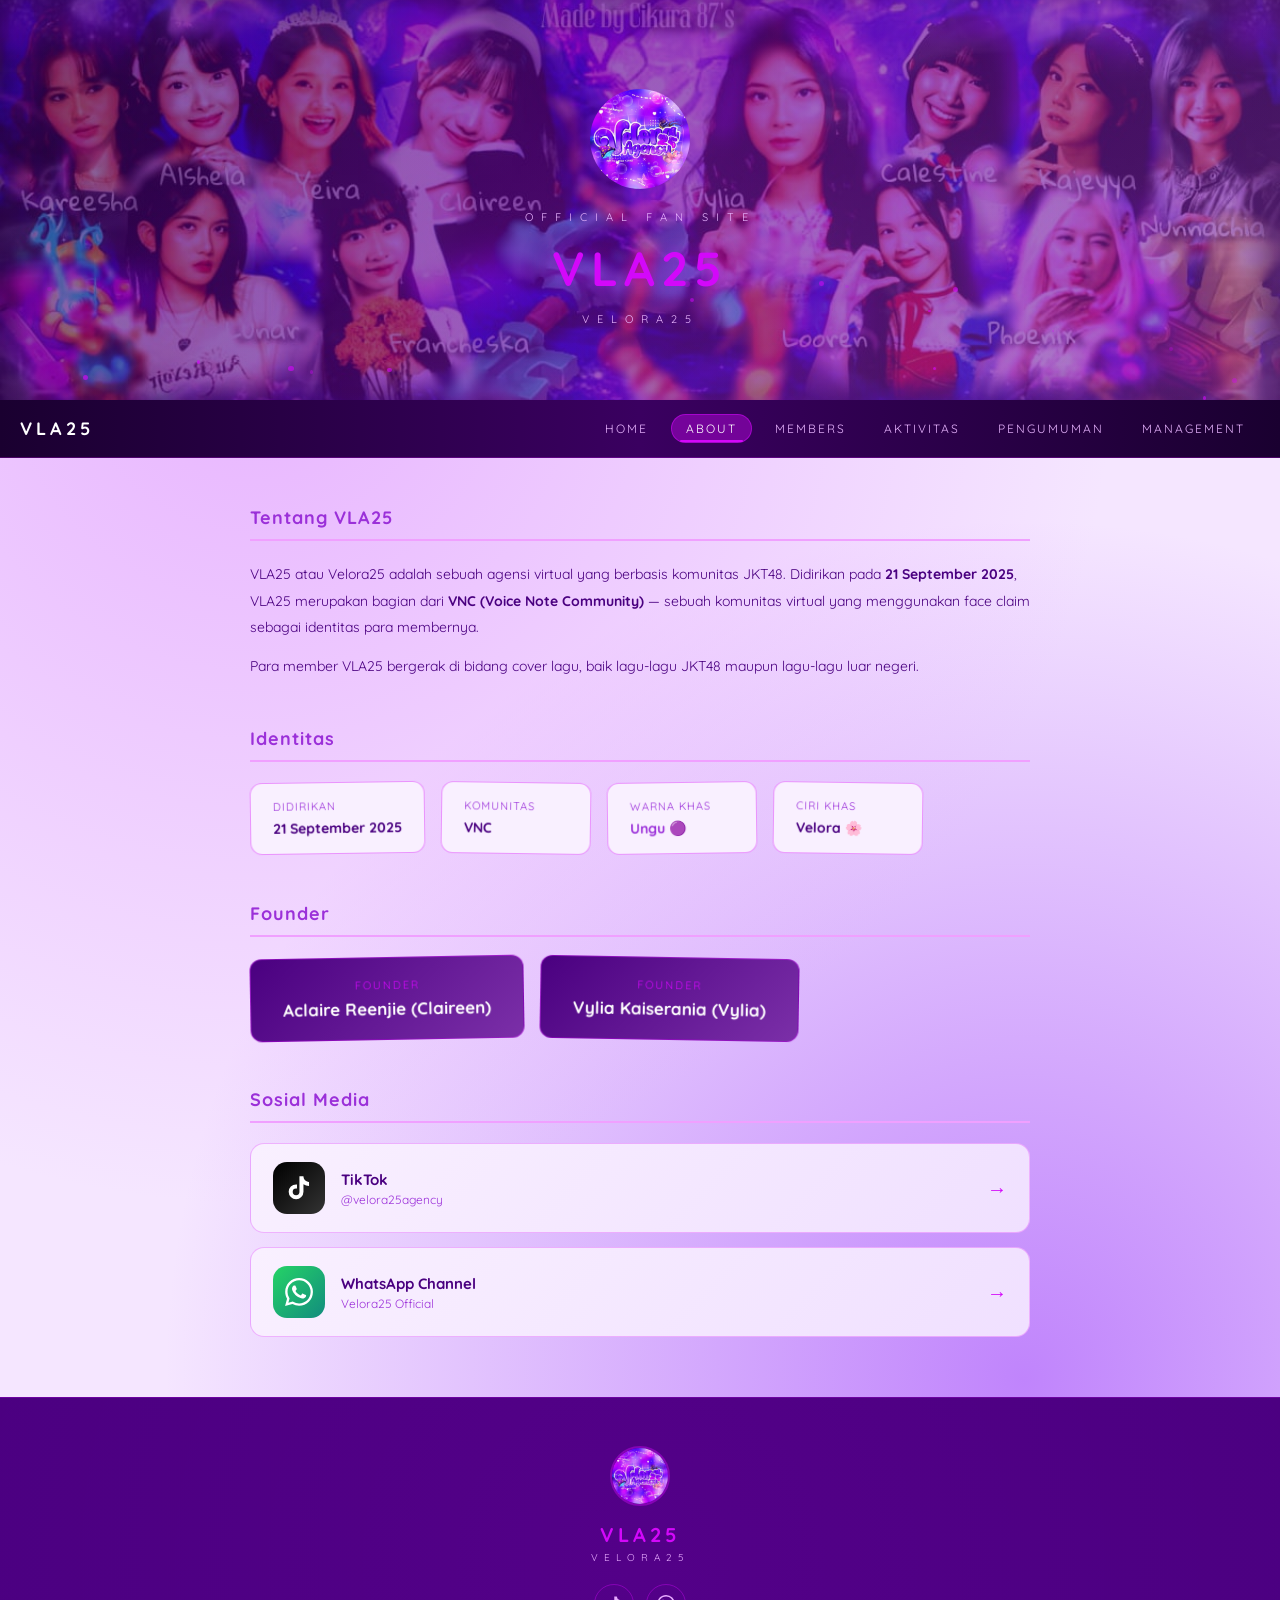
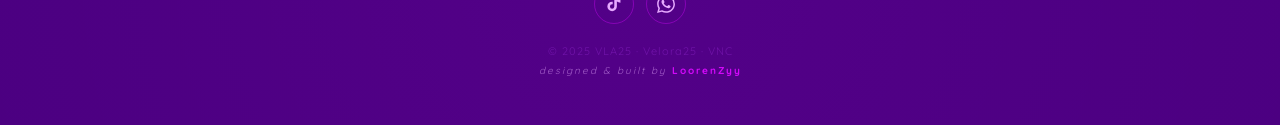
==== commit 230c54f6: "about" ====
--- a/about.html
+++ b/about.html
@@ -461,7 +461,7 @@
           <div class="value" style="color:#9b30d9;">Ungu 🟣</div>
         </div>
         <div class="info-item reveal">
-          <div class="label">Bunga Khas</div>
+          <div class="label">Ciri Khas</div>
           <div class="value">Velora 🌸</div>
         </div>
       </div>
@@ -472,11 +472,11 @@
       <div class="founder-grid reveal-group">
         <div class="founder-card reveal">
           <div class="jabatan">Founder</div>
-          <div class="nama">Claireen</div>
+          <div class="nama">Aclaire Reenjie (Claireen)</div>
         </div>
         <div class="founder-card reveal">
           <div class="jabatan">Founder</div>
-          <div class="nama">Vylia</div>
+          <div class="nama">Vylia Kaiserania (Vylia)</div>
         </div>
       </div>
     </div>
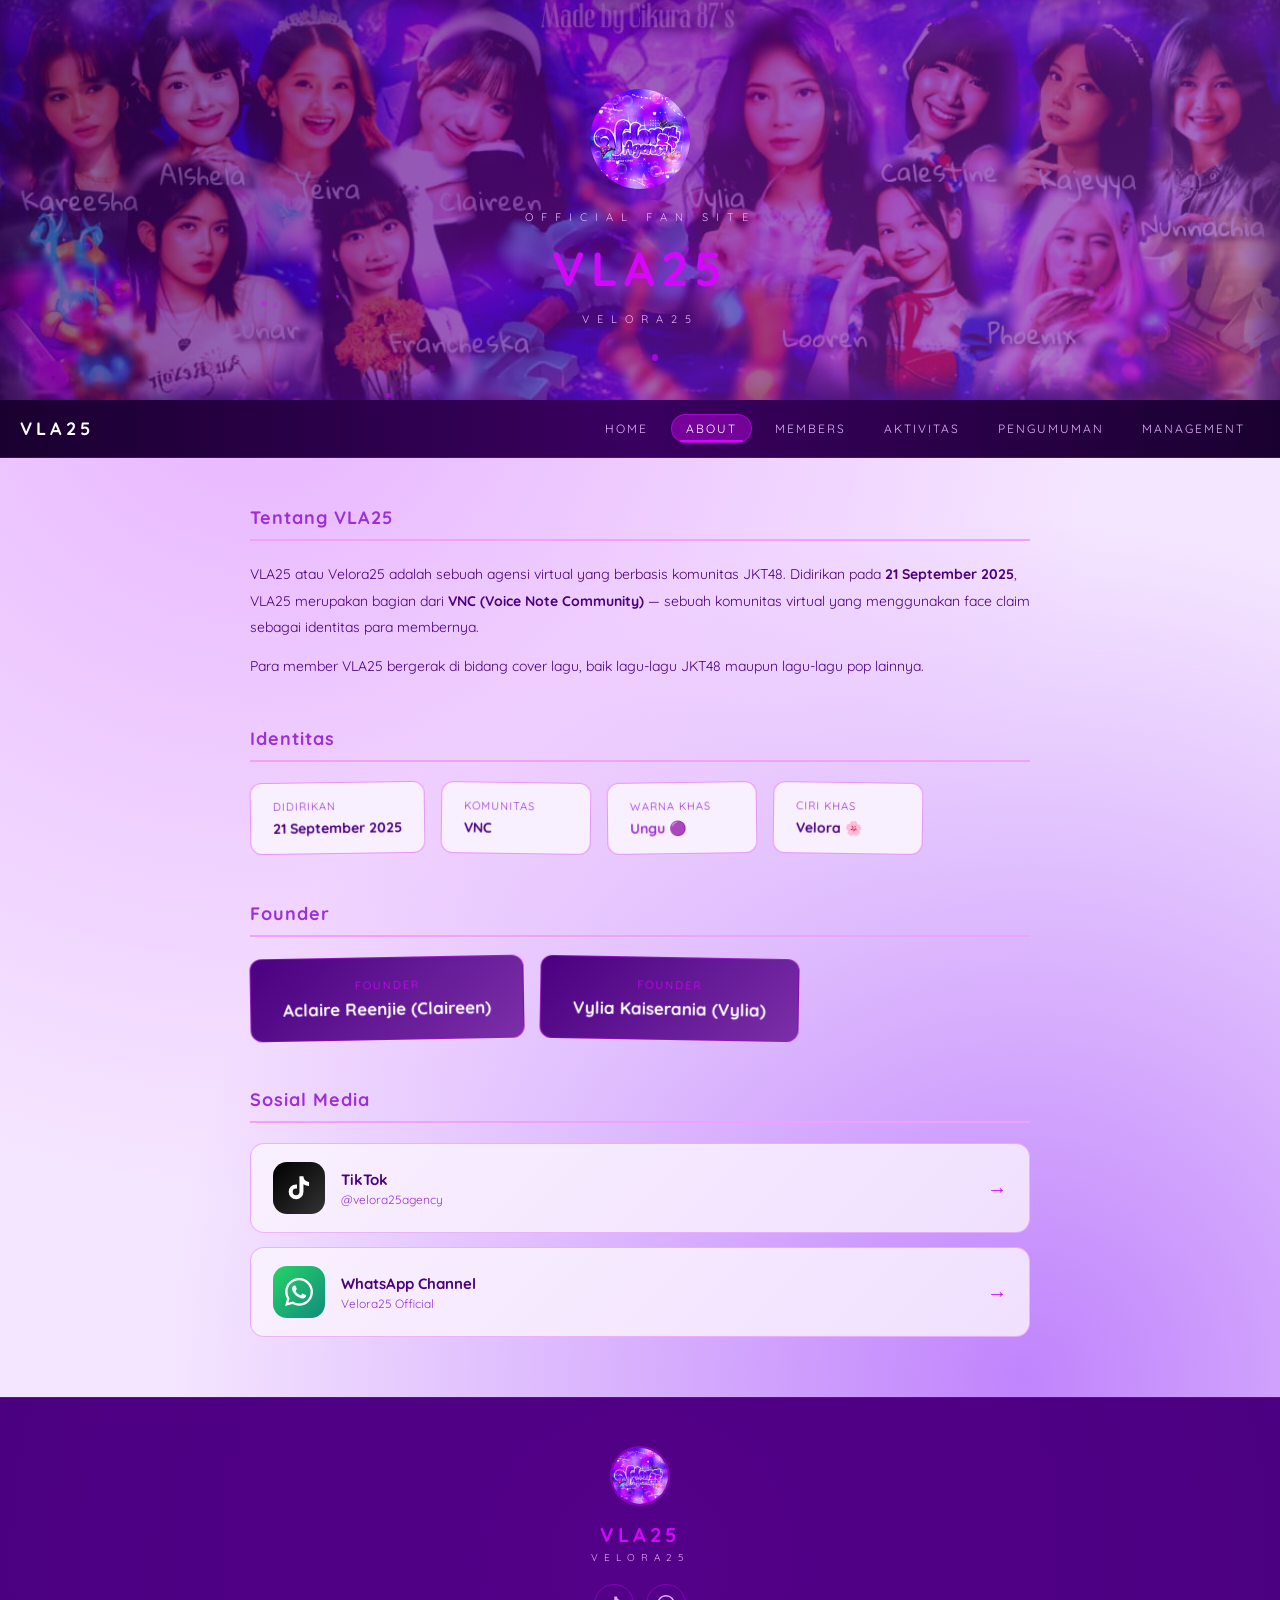
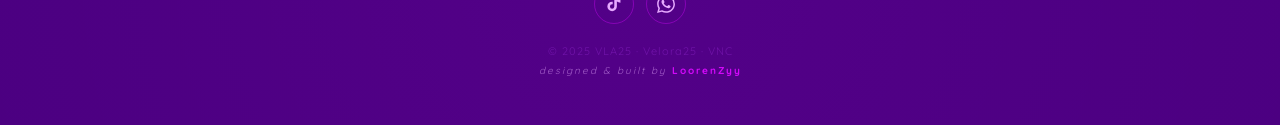
==== commit dd5298c4: "tiktok" ====
--- a/about.html
+++ b/about.html
@@ -441,7 +441,7 @@
       </p>
       <p>
         Para member VLA25 bergerak di bidang cover lagu, baik lagu-lagu JKT48
-        maupun lagu-lagu luar negeri.
+        maupun lagu-lagu pop lainnya.
       </p>
     </div>
 
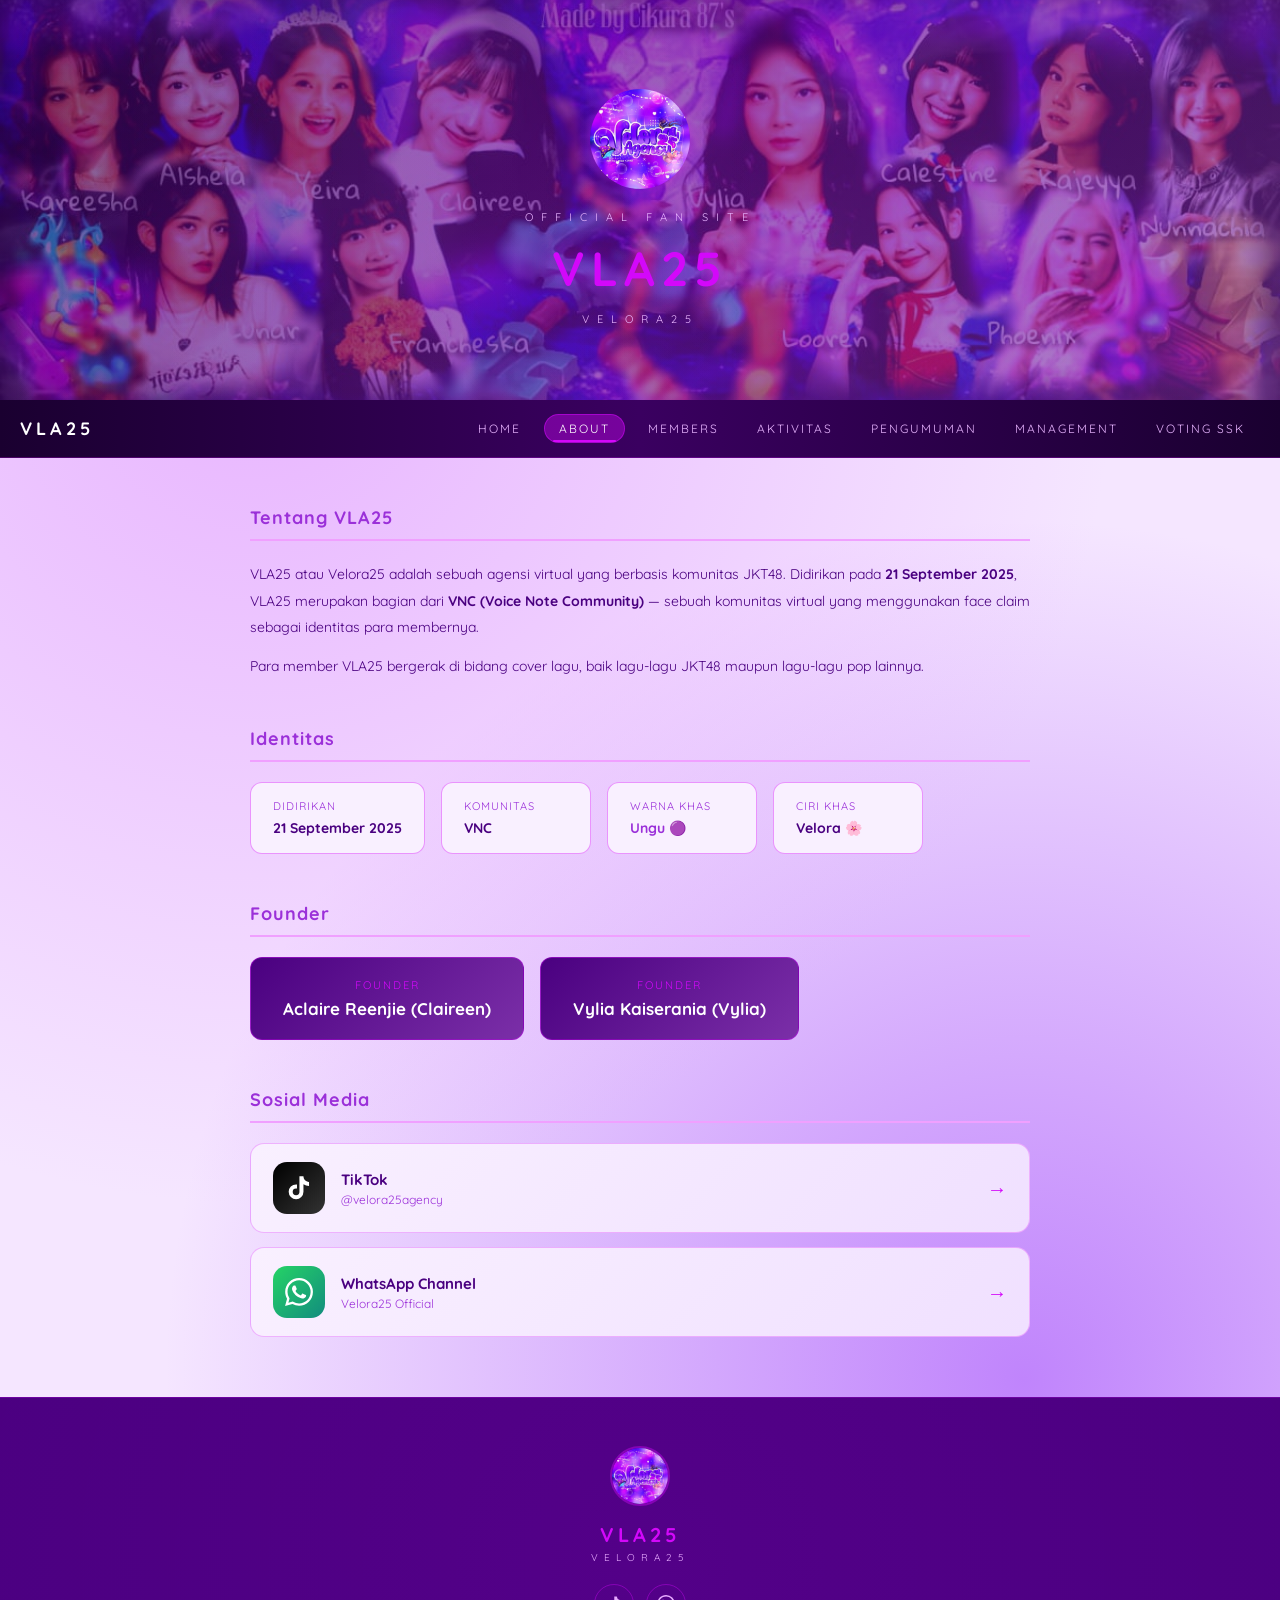
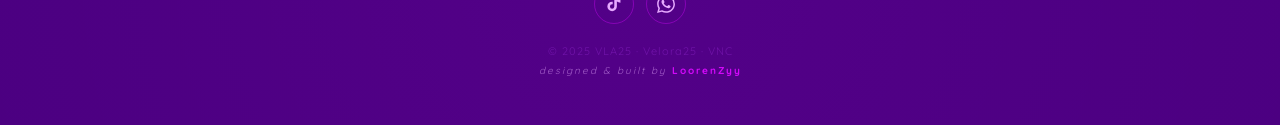
==== commit 36f53cdc: "navbar" ====
--- a/about.html
+++ b/about.html
@@ -424,6 +424,7 @@
         <a href="aktivitas.html">Aktivitas</a>
         <a href="pengumuman.html">Pengumuman</a>
         <a href="management.html">Management</a>
+         <a href="voting.html">Voting SSK</a>
       </div>
     </div>
   </nav>
--- a/animations.css
+++ b/animations.css
@@ -1,14 +1,12 @@
-/* =============================================
-   VLA25 — ANIMATIONS.CSS
-   Semua animasi terpusat di sini
-   ============================================= */
-
-/* ── PAGE TRANSITION ── */
+
 body {
-  animation: pageFadeIn 0.4s ease both;
+  animation: pageFadeIn 0.5s ease both;
+}
+:root[style*="--vt-active"] body {
+  animation: none;
 }
 @keyframes pageFadeIn {
-  from { opacity: 0; transform: translateY(8px); }
+  from { opacity: 0; transform: translateY(12px); }
   to   { opacity: 1; transform: translateY(0); }
 }
 body.page-exit {
@@ -20,68 +18,104 @@
   to   { opacity: 0; transform: translateY(-8px); }
 }
 
-/* ── HEADER: LOGO PULSE + TITLE GLOW ── */
 .header-logo {
   animation: logoPulse 3s ease-in-out infinite;
   transform-origin: center;
+  filter: drop-shadow(0 0 6px #d308fa55);
 }
 @keyframes logoPulse {
-  0%, 100% { transform: scale(1);      box-shadow: 0 0 0 0 #d308fa44; }
-  50%       { transform: scale(1.06);  box-shadow: 0 0 0 14px #d308fa00; }
-}
-
+  0%, 100% { transform: scale(1); }
+  50%       { transform: scale(1.06); }
+}
+
+/* ── TITLE GLOW ── */
 .header h1 {
   animation: titleGlow 2.5s ease-in-out infinite alternate;
+  text-shadow: 0 0 20px #d308fa88, 0 0 40px #d308fa44;
 }
 @keyframes titleGlow {
-  from { text-shadow: 0 0 10px #d308fa66, 0 0 30px #d308fa33; }
-  to   { text-shadow: 0 0 25px #d308facc, 0 0 60px #d308fa88, 0 0 90px #d308fa44; }
-}
-
-/* ── FLOATING PARTICLES DI HEADER ── */
+  from { filter: brightness(1)   drop-shadow(0 0  8px #d308fa66); }
+  to   { filter: brightness(1.1) drop-shadow(0 0 18px #d308facc); }
+}
+
+/* ── FLOATING PARTICLES ── */
 .particle {
   position: absolute;
   border-radius: 50%;
   background: #d308fa;
   pointer-events: none;
   opacity: 0;
+  contain: strict;
   animation: floatParticle linear infinite;
 }
 @keyframes floatParticle {
-  0%   { opacity: 0;    transform: translateY(0)      scale(0.5); }
+  0%   { opacity: 0;   transform: translateY(0)      scale(0.5); }
   10%  { opacity: 0.6; }
   90%  { opacity: 0.3; }
-  100% { opacity: 0;    transform: translateY(-120px) scale(1.2); }
-}
-
-/* ── SCROLL-TRIGGERED FADE IN (via IntersectionObserver) ── */
+  100% { opacity: 0;   transform: translateY(-120px) scale(1.2); }
+}
+@media (max-width: 768px) {
+  .particle { display: none; }
+}
+
+/* ── SHIMMER HEADER SWEEP ──
+   FIX: ganti animasi `left` → `transform: translateX`
+   `left` trigger layout tiap frame → patah2 saat scroll
+   `transform` hanya composite → mulus
+── */
+.header::after {
+  content: '';
+  position: absolute;
+  top: 0; left: 0;
+  width: 60%; height: 100%;
+  background: linear-gradient(90deg, transparent, #ffffff0a, transparent);
+  animation: headerSweep 4s ease-in-out infinite;
+  pointer-events: none;
+  will-change: transform;
+}
+@keyframes headerSweep {
+  0%   { transform: translateX(-120%); }
+  100% { transform: translateX(370%); }
+}
+
+/* ── SCROLL-TRIGGERED TUING BOUNCE IN ── */
 .reveal {
   opacity: 0;
-  transform: translateY(28px);
-  transition: opacity 0.55s cubic-bezier(.22,.68,0,1.2),
-              transform 0.55s cubic-bezier(.22,.68,0,1.2);
+  transform: translateY(40px) scale(0.75) rotate(-3deg);
+  transition: opacity 0.5s cubic-bezier(.22,.68,0,1.2),
+              transform 0.6s cubic-bezier(.22,.68,0,1.2);
 }
 .reveal.visible {
   opacity: 1;
-  transform: translateY(0);
-}
-/* Stagger untuk anak-anak dalam .reveal-group */
-.reveal-group .reveal:nth-child(1)  { transition-delay: 0.00s; }
-.reveal-group .reveal:nth-child(2)  { transition-delay: 0.07s; }
-.reveal-group .reveal:nth-child(3)  { transition-delay: 0.14s; }
-.reveal-group .reveal:nth-child(4)  { transition-delay: 0.21s; }
-.reveal-group .reveal:nth-child(5)  { transition-delay: 0.28s; }
-.reveal-group .reveal:nth-child(6)  { transition-delay: 0.35s; }
-.reveal-group .reveal:nth-child(7)  { transition-delay: 0.42s; }
-.reveal-group .reveal:nth-child(8)  { transition-delay: 0.49s; }
-.reveal-group .reveal:nth-child(9)  { transition-delay: 0.56s; }
-.reveal-group .reveal:nth-child(10) { transition-delay: 0.63s; }
-.reveal-group .reveal:nth-child(n+11) { transition-delay: 0.70s; }
+  transform: translateY(0) scale(1) rotate(0deg);
+}
+/* overshoot bounce saat masuk */
+@keyframes tuingIn {
+  0%   { opacity: 0; transform: translateY(40px) scale(0.75) rotate(-3deg); }
+  55%  { transform: translateY(-10px) scale(1.07) rotate(1.5deg); }
+  75%  { transform: translateY(4px) scale(0.97) rotate(-0.5deg); }
+  100% { opacity: 1; transform: translateY(0) scale(1) rotate(0deg); }
+}
+.reveal.visible {
+  animation: tuingIn 0.65s cubic-bezier(.22,.68,0,1.2) both;
+}
+.reveal-group .reveal:nth-child(1)    { animation-delay: 0.00s; }
+.reveal-group .reveal:nth-child(2)    { animation-delay: 0.10s; }
+.reveal-group .reveal:nth-child(3)    { animation-delay: 0.20s; }
+.reveal-group .reveal:nth-child(4)    { animation-delay: 0.30s; }
+.reveal-group .reveal:nth-child(5)    { animation-delay: 0.40s; }
+.reveal-group .reveal:nth-child(6)    { animation-delay: 0.50s; }
+.reveal-group .reveal:nth-child(7)    { animation-delay: 0.60s; }
+.reveal-group .reveal:nth-child(8)    { animation-delay: 0.70s; }
+.reveal-group .reveal:nth-child(9)    { animation-delay: 0.80s; }
+.reveal-group .reveal:nth-child(10)   { animation-delay: 0.90s; }
+.reveal-group .reveal:nth-child(n+11) { animation-delay: 1.00s; }
+/* variasi rotate tiap elemen supaya lebih playful */
+.reveal-group .reveal:nth-child(odd)  { --tuing-rotate: -3deg; }
+.reveal-group .reveal:nth-child(even) { --tuing-rotate: 3deg; }
 
 /* ── NAVBAR LINK UNDERLINE SLIDE ── */
-.nav-links a {
-  position: relative;
-}
+.nav-links a { position: relative; }
 .nav-links a::after {
   content: '';
   position: absolute;
@@ -92,40 +126,28 @@
   transition: width 0.3s ease, left 0.3s ease;
 }
 .nav-links a:hover::after,
-.nav-links a.aktif::after {
-  width: 80%; left: 10%;
-}
-
-/* ── HAMBURGER → X TRANSFORM ── */
-.hamburger.terbuka span:nth-child(1) {
-  transform: translateY(7px) rotate(45deg);
-}
-.hamburger.terbuka span:nth-child(2) {
-  opacity: 0; transform: scaleX(0);
-}
-.hamburger.terbuka span:nth-child(3) {
-  transform: translateY(-7px) rotate(-45deg);
-}
+.nav-links a.aktif::after { width: 80%; left: 10%; }
+
+/* ── HAMBURGER → X ── */
+.hamburger.terbuka span:nth-child(1) { transform: translateY(7px) rotate(45deg); }
+.hamburger.terbuka span:nth-child(2) { opacity: 0; transform: scaleX(0); }
+.hamburger.terbuka span:nth-child(3) { transform: translateY(-7px) rotate(-45deg); }
 
 /* ── MOBILE NAV SLIDE DOWN ── */
 .nav-links {
-  transition: max-height 0.35s cubic-bezier(.4,0,.2,1),
-              opacity 0.3s ease;
+  transition: max-height 0.35s cubic-bezier(.4,0,.2,1), opacity 0.3s ease;
 }
 @media (max-width: 600px) {
   .nav-links {
     max-height: 0;
     overflow: hidden;
     opacity: 0;
-    display: flex !important; /* override display:none */
+    display: flex !important;
   }
-  .nav-links.aktif {
-    max-height: 400px;
-    opacity: 1;
-  }
-}
-
-/* ── RIPPLE EFFECT PADA TOMBOL ── */
+  .nav-links.aktif { max-height: 400px; opacity: 1; }
+}
+
+/* ── RIPPLE EFFECT ── */
 .tombol, .tombol-more, .filter-btn {
   position: relative;
   overflow: hidden;
@@ -142,19 +164,41 @@
   to { transform: scale(4); opacity: 0; }
 }
 
-/* ── KARTU HOVER LIFT (lebih mulus) ── */
-.kartu, .kartu-mgmt, .kartu-pengumuman,
+/* ── KARTU HOVER LIFT ──
+   FIX: transition: none by default, aktif hanya saat :hover
+   contain: layout style → isolasi reflow per kartu
+── */
+.kartu, .kartu-mgmt,
 .kartu-spotlight, .polaroid, .stat-box,
 .founder-card, .info-item {
-  transition: transform 0.3s cubic-bezier(.22,.68,0,1.4),
-              box-shadow 0.3s ease;
+  transition: none;
+  contain: layout style;
+}
+.kartu:hover, .kartu-mgmt:hover,
+.kartu-spotlight:hover, .polaroid:hover, .stat-box:hover,
+.founder-card:hover, .info-item:hover {
+  transition: transform 0.25s cubic-bezier(.22,.68,0,1.4),
+              box-shadow 0.25s ease;
   will-change: transform;
 }
 
+/* ── KARTU PENGUMUMAN ──
+   Dipisah karena perlu border-color transition juga
+── */
+.kartu-pengumuman {
+  transition: none;
+  contain: layout style;
+}
+.kartu-pengumuman:hover {
+  transition: transform 0.25s cubic-bezier(.22,.68,0,1.4),
+              box-shadow 0.25s ease,
+              border-color 0.25s ease;
+  will-change: transform;
+  border-color: #d308fa88 !important;
+}
+
 /* ── STATS COUNTER NUMBER ── */
-.stat-num {
-  transition: color 0.3s ease;
-}
+.stat-num { transition: color 0.3s ease; }
 
 /* ── PROFIL BOX ENTRANCE ── */
 .profil-box {
@@ -165,14 +209,12 @@
   to   { opacity: 1; transform: scale(1) translateY(0); }
 }
 
-/* ── FOTO PROFIL REVEAL ── */
+/* ── FOTO PROFIL HOVER ── */
 .foto-placeholder img, .foto-placeholder {
   transition: transform 0.4s cubic-bezier(.22,.68,0,1.4);
 }
 .foto-placeholder:hover img,
-.foto-placeholder:hover {
-  transform: scale(1.07);
-}
+.foto-placeholder:hover { transform: scale(1.07); }
 
 /* ── BADGE SHIMMER ── */
 .badge {
@@ -190,52 +232,23 @@
   animation: polaroidWiggle 0.3s ease;
 }
 @keyframes polaroidWiggle {
-  0%   { transform: rotate(0deg) scale(1.05); }
+  0%   { transform: rotate(0deg)    scale(1.05); }
   25%  { transform: rotate(-1.5deg) scale(1.05); }
-  75%  { transform: rotate(1.5deg) scale(1.05); }
-  100% { transform: rotate(0deg) scale(1.05); }
-}
-
-/* ── PENGUMUMAN KARTU SLIDE IN ── */
-.kartu-pengumuman {
-  transition: transform 0.35s cubic-bezier(.22,.68,0,1.4),
-              box-shadow 0.3s ease,
-              border-color 0.3s ease;
-}
-.kartu-pengumuman:hover {
-  border-color: #d308fa88 !important;
+  75%  { transform: rotate(1.5deg)  scale(1.05); }
+  100% { transform: rotate(0deg)    scale(1.05); }
 }
 
 /* ── TOMBOL MORE PULSE ── */
 .tombol-more {
-  animation: tombolPulse 2s ease-in-out infinite;
-}
-@keyframes tombolPulse {
-  0%, 100% { box-shadow: 0 4px 15px #d308fa33; }
-  50%       { box-shadow: 0 4px 25px #d308fa77; }
+  box-shadow: 0 4px 15px #d308fa33;
+  transition: transform 0.2s ease, box-shadow 0.2s ease;
 }
 .tombol-more:hover {
-  animation: none;
   transform: translateY(-2px);
-  box-shadow: 0 8px 25px #d308fa66 !important;
-}
-
-/* ── SHIMMER HEADER LEBIH KUAT ── */
-.header::after {
-  content: '';
-  position: absolute;
-  top: 0; left: -100%;
-  width: 60%; height: 100%;
-  background: linear-gradient(90deg, transparent, #ffffff0a, transparent);
-  animation: headerSweep 4s ease-in-out infinite;
-  pointer-events: none;
-}
-@keyframes headerSweep {
-  0%   { left: -60%; }
-  100% { left: 160%; }
-}
-
-/* ── GARIS HIERARKI MANAGEMENT ANIMATE ── */
+  box-shadow: 0 8px 25px #d308fa66;
+}
+
+/* ── GARIS HIERARKI MANAGEMENT ── */
 .garis {
   animation: garisGrow 0.6s ease both;
   transform-origin: top;
@@ -260,7 +273,7 @@
   to   { transform: scale(1); }
 }
 
-/* ── REDUCE MOTION (AKSESIBILITAS) ── */
+/* ── REDUCE MOTION ── */
 @media (prefers-reduced-motion: reduce) {
   *, *::before, *::after {
     animation-duration: 0.01ms !important;
@@ -288,7 +301,7 @@
   }
 }
 
-/* ── LOADING SKELETON (PULSE) ── */
+/* ── LOADING SKELETON ── */
 .skeleton {
   background: #e8d5f5;
   border-radius: 12px;
@@ -296,12 +309,12 @@
   overflow: hidden;
   animation: skeletonPulse 1.4s ease-in-out infinite;
 }
-.skeleton.circle { border-radius: 50%; }
+.skeleton.circle       { border-radius: 50%; }
 .skeleton.teks-panjang { height: 14px; width: 70%; border-radius: 8px; }
-.skeleton.teks-pendek { height: 12px; width: 40%; border-radius: 8px; }
+.skeleton.teks-pendek  { height: 12px; width: 40%; border-radius: 8px; }
 @keyframes skeletonPulse {
   0%, 100% { opacity: 1; }
-  50% { opacity: 0.35; }
+  50%       { opacity: 0.35; }
 }
 .skeleton:nth-child(2) { animation-delay: 0.15s; }
 .skeleton:nth-child(3) { animation-delay: 0.30s; }
@@ -327,54 +340,18 @@
   background: radial-gradient(circle, #d308fa11 0%, transparent 60%);
   pointer-events: none;
 }
-.footer-logo {
-  width: 60px;
-  height: 60px;
-  border-radius: 50%;
-  object-fit: cover;
-  margin-bottom: 12px;
-  border: 2px solid #d308fa66;
-}
-.footer-nama {
-  color: #d308fa;
-  font-size: 20px;
-  font-weight: 700;
-  letter-spacing: 4px;
-  margin-bottom: 4px;
-}
-.footer-sub {
-  color: #e8b4ff;
-  font-size: 10px;
-  letter-spacing: 6px;
-  margin-bottom: 20px;
-}
-.footer-sosmed {
-  display: flex;
-  justify-content: center;
-  gap: 12px;
-  margin-bottom: 20px;
-}
+.footer-logo { width: 60px; height: 60px; border-radius: 50%; object-fit: cover; margin-bottom: 12px; border: 2px solid #d308fa66; }
+.footer-nama { color: #d308fa; font-size: 20px; font-weight: 700; letter-spacing: 4px; margin-bottom: 4px; }
+.footer-sub  { color: #e8b4ff; font-size: 10px; letter-spacing: 6px; margin-bottom: 20px; }
+.footer-sosmed { display: flex; justify-content: center; gap: 12px; margin-bottom: 20px; }
 .footer-sosmed a {
-  display: flex;
-  align-items: center;
-  justify-content: center;
-  width: 40px;
-  height: 40px;
-  border-radius: 50%;
-  border: 1px solid #d308fa66;
-  color: #e8b4ff;
-  text-decoration: none;
-  font-size: 18px;
-  transition: all 0.3s;
+  display: flex; align-items: center; justify-content: center;
+  width: 40px; height: 40px; border-radius: 50%;
+  border: 1px solid #d308fa66; color: #e8b4ff;
+  text-decoration: none; font-size: 18px; transition: all 0.3s;
 }
 .footer-sosmed a:hover {
-  background: #d308fa33;
-  border-color: #d308fa;
-  color: #fff;
-  transform: translateY(-3px);
-}
-.footer-copy {
-  color: #9b30d966;
-  font-size: 11px;
-  letter-spacing: 1px;
-}+  background: #d308fa33; border-color: #d308fa;
+  color: #fff; transform: translateY(-3px);
+}
+.footer-copy { color: #9b30d966; font-size: 11px; letter-spacing: 1px; }
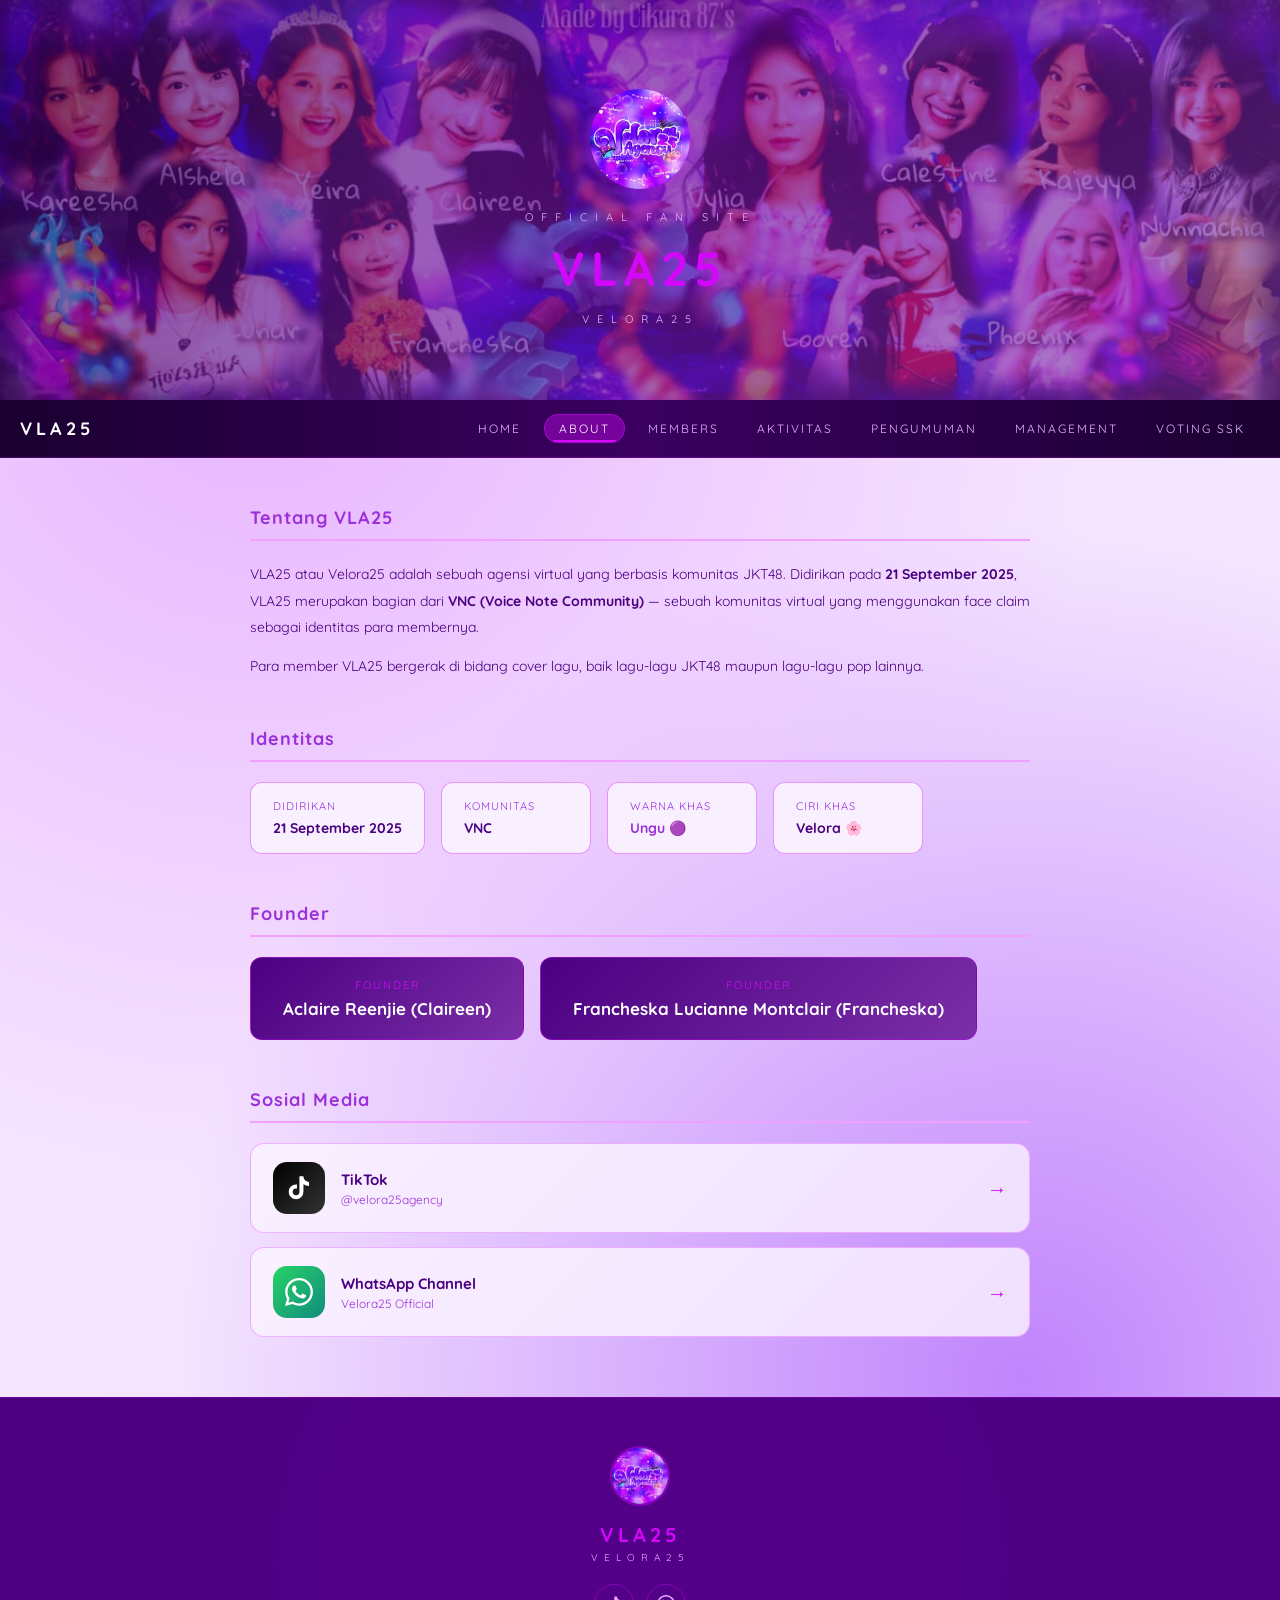
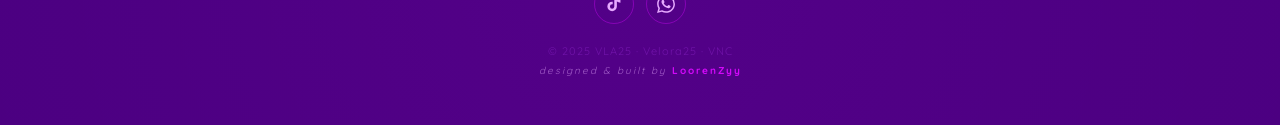
==== commit 3167b446: "jjj" ====
--- a/about.html
+++ b/about.html
@@ -477,7 +477,7 @@
         </div>
         <div class="founder-card reveal">
           <div class="jabatan">Founder</div>
-          <div class="nama">Vylia Kaiserania (Vylia)</div>
+          <div class="nama">Francheska Lucianne Montclair (Francheska)</div>
         </div>
       </div>
     </div>
